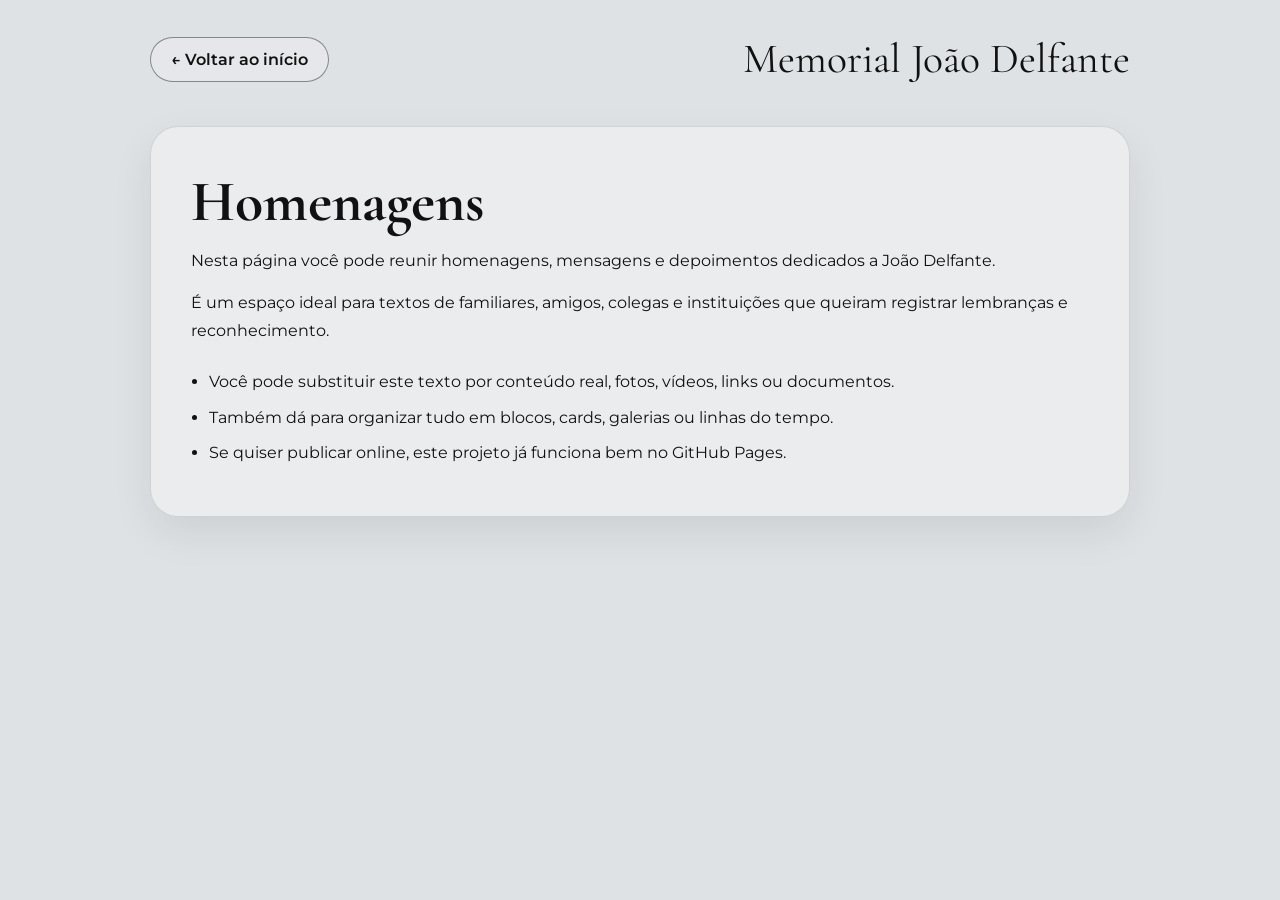
==== homenagens.html @ 68f909ee "Add files via upload" ====
<!DOCTYPE html>
<html lang="pt-BR">
<head>
  <meta charset="UTF-8">
  <meta name="viewport" content="width=device-width, initial-scale=1.0">
  <title>Homenagens | Memorial João Delfante</title>
  <link rel="preconnect" href="https://fonts.googleapis.com">
  <link rel="preconnect" href="https://fonts.gstatic.com" crossorigin>
  <link href="https://fonts.googleapis.com/css2?family=Cormorant+Garamond:wght@500;600;700&family=Montserrat:wght@400;500;600&display=swap" rel="stylesheet">
  <link rel="stylesheet" href="styles.css">
</head>
<body class="section-page">
  <div class="section-shell">
    <header class="topbar">
      <a class="back-link" href="index.html">← Voltar ao início</a>
      <p class="site-name">Memorial João Delfante</p>
    </header>

    <section class="content-card">
      <h2>Homenagens</h2>
      <p>Nesta página você pode reunir homenagens, mensagens e depoimentos dedicados a João Delfante.</p>
      <p>É um espaço ideal para textos de familiares, amigos, colegas e instituições que queiram registrar lembranças e reconhecimento.</p>
      <ul class="placeholder-list">
        <li>Você pode substituir este texto por conteúdo real, fotos, vídeos, links ou documentos.</li>
        <li>Também dá para organizar tudo em blocos, cards, galerias ou linhas do tempo.</li>
        <li>Se quiser publicar online, este projeto já funciona bem no GitHub Pages.</li>
      </ul>
    </section>
  </div>
</body>
</html>
---- styles.css ----
:root {
  --bg: #dfe2e5;
  --text: #111111;
  --stroke: rgba(17, 17, 17, 0.45);
  --button-bg: rgba(255, 255, 255, 0.16);
  --button-hover: #111111;
  --button-hover-text: #f5f5f5;
}

* {
  box-sizing: border-box;
}

html, body {
  margin: 0;
  padding: 0;
  min-height: 100%;
}

body {
  font-family: 'Montserrat', sans-serif;
  background: var(--bg);
  color: var(--text);
}

.home-page {
  min-height: 100vh;
  display: flex;
  align-items: center;
  justify-content: center;
  padding: 32px 18px;
}

.home-container {
  width: min(980px, 100%);
}

.hero {
  text-align: center;
  margin-bottom: 72px;
}

.hero-small {
  font-family: 'Montserrat', sans-serif;
  font-size: clamp(2.4rem, 5vw, 4.2rem);
  font-weight: 500;
  letter-spacing: 0.02em;
  margin: 0;
  line-height: 0.95;
}

.hero h1 {
  margin: 0;
  font-family: 'Cormorant Garamond', serif;
  font-size: clamp(3rem, 8vw, 5.8rem);
  font-weight: 600;
  line-height: 0.92;
}

.menu-grid {
  display: grid;
  grid-template-columns: repeat(2, minmax(260px, 1fr));
  gap: 36px 48px;
  width: min(940px, 100%);
  margin: 0 auto;
}

.menu-button {
  display: flex;
  align-items: center;
  justify-content: center;
  min-height: 68px;
  padding: 18px 24px;
  border: 1.5px solid var(--stroke);
  border-radius: 999px;
  color: var(--text);
  text-decoration: none;
  font-size: clamp(1rem, 2vw, 1.1rem);
  font-weight: 500;
  background: var(--button-bg);
  transition: transform 0.18s ease, background-color 0.18s ease, color 0.18s ease, box-shadow 0.18s ease;
  box-shadow: 0 0 0 rgba(0, 0, 0, 0);
}

.menu-button:hover,
.menu-button:focus-visible {
  background: var(--button-hover);
  color: var(--button-hover-text);
  transform: translateY(-2px);
  box-shadow: 0 10px 24px rgba(0, 0, 0, 0.12);
  outline: none;
}

.section-page {
  min-height: 100vh;
  padding: 34px 18px 64px;
}

.section-shell {
  width: min(980px, 100%);
  margin: 0 auto;
}

.topbar {
  display: flex;
  align-items: center;
  justify-content: space-between;
  gap: 16px;
  margin-bottom: 42px;
}

.back-link {
  display: inline-flex;
  align-items: center;
  justify-content: center;
  padding: 12px 20px;
  border: 1px solid var(--stroke);
  border-radius: 999px;
  text-decoration: none;
  color: var(--text);
  font-weight: 600;
  background: rgba(255, 255, 255, 0.2);
}

.back-link:hover,
.back-link:focus-visible {
  background: var(--button-hover);
  color: var(--button-hover-text);
  outline: none;
}

.site-name {
  font-family: 'Cormorant Garamond', serif;
  font-size: clamp(1.8rem, 4vw, 2.6rem);
  margin: 0;
  text-align: right;
}

.content-card {
  background: rgba(255, 255, 255, 0.35);
  border: 1px solid rgba(17, 17, 17, 0.12);
  border-radius: 28px;
  padding: clamp(24px, 4vw, 40px);
  box-shadow: 0 16px 40px rgba(0, 0, 0, 0.08);
}

.content-card h2 {
  font-family: 'Cormorant Garamond', serif;
  font-size: clamp(2.2rem, 5vw, 3.6rem);
  margin: 0 0 10px;
}

.content-card p {
  font-size: 1rem;
  line-height: 1.75;
  margin: 0 0 14px;
}

.placeholder-list {
  margin: 24px 0 0;
  padding-left: 18px;
}

.placeholder-list li {
  margin-bottom: 10px;
  line-height: 1.6;
}

@media (max-width: 760px) {
  .hero {
    margin-bottom: 44px;
  }

  .menu-grid {
    grid-template-columns: 1fr;
    gap: 22px;
  }

  .topbar {
    flex-direction: column;
    align-items: flex-start;
  }

  .site-name {
    text-align: left;
  }
}
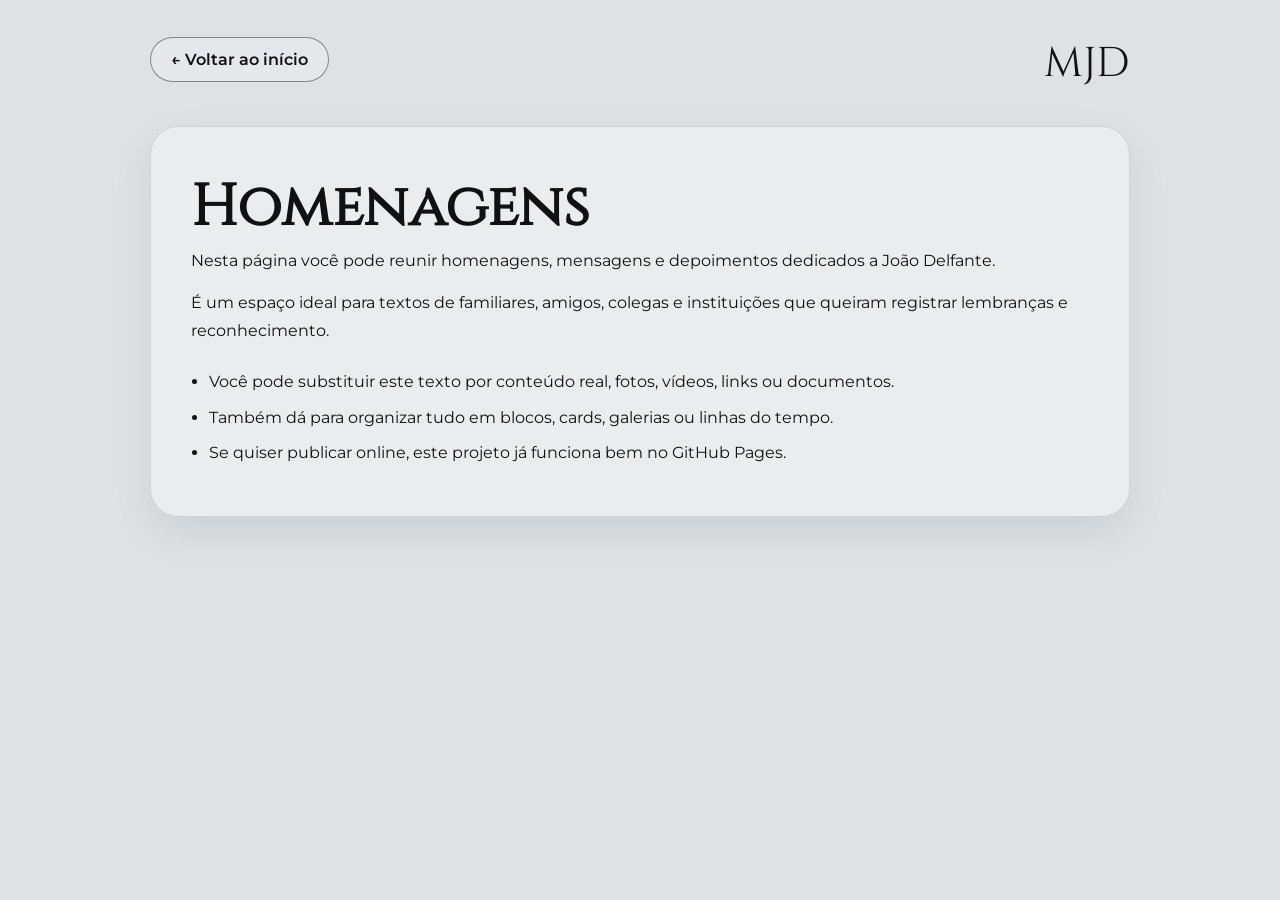
==== commit d007c893: "Update homenagens.html" ====
--- a/homenagens.html
+++ b/homenagens.html
@@ -13,7 +13,7 @@
   <div class="section-shell">
     <header class="topbar">
       <a class="back-link" href="index.html">← Voltar ao início</a>
-      <p class="site-name">Memorial João Delfante</p>
+      <p class="site-name">MJD</p>
     </header>
 
     <section class="content-card">
--- a/styles.css
+++ b/styles.css
@@ -1,3 +1,8 @@
+@font-face {
+  font-family: "Cinzel";
+  src: url("Cinzel-Regular.otf") format("opentype");
+}
+
 :root {
   --bg: #dfe2e5;
   --text: #111111;
@@ -11,14 +16,15 @@
   box-sizing: border-box;
 }
 
-html, body {
+html,
+body {
   margin: 0;
   padding: 0;
   min-height: 100%;
 }
 
 body {
-  font-family: 'Montserrat', sans-serif;
+  font-family: "Montserrat", sans-serif;
   background: var(--bg);
   color: var(--text);
 }
@@ -41,7 +47,7 @@
 }
 
 .hero-small {
-  font-family: 'Montserrat', sans-serif;
+  font-family: "Montserrat", sans-serif;
   font-size: clamp(2.4rem, 5vw, 4.2rem);
   font-weight: 500;
   letter-spacing: 0.02em;
@@ -51,7 +57,7 @@
 
 .hero h1 {
   margin: 0;
-  font-family: 'Cormorant Garamond', serif;
+  font-family: "Cormorant Garamond", serif;
   font-size: clamp(3rem, 8vw, 5.8rem);
   font-weight: 600;
   line-height: 0.92;
@@ -78,7 +84,11 @@
   font-size: clamp(1rem, 2vw, 1.1rem);
   font-weight: 500;
   background: var(--button-bg);
-  transition: transform 0.18s ease, background-color 0.18s ease, color 0.18s ease, box-shadow 0.18s ease;
+  transition:
+    transform 0.18s ease,
+    background-color 0.18s ease,
+    color 0.18s ease,
+    box-shadow 0.18s ease;
   box-shadow: 0 0 0 rgba(0, 0, 0, 0);
 }
 
@@ -130,7 +140,7 @@
 }
 
 .site-name {
-  font-family: 'Cormorant Garamond', serif;
+  font-family: "Cinzel", serif;
   font-size: clamp(1.8rem, 4vw, 2.6rem);
   margin: 0;
   text-align: right;
@@ -145,7 +155,7 @@
 }
 
 .content-card h2 {
-  font-family: 'Cormorant Garamond', serif;
+  font-family: "Cinzel", serif;
   font-size: clamp(2.2rem, 5vw, 3.6rem);
   margin: 0 0 10px;
 }
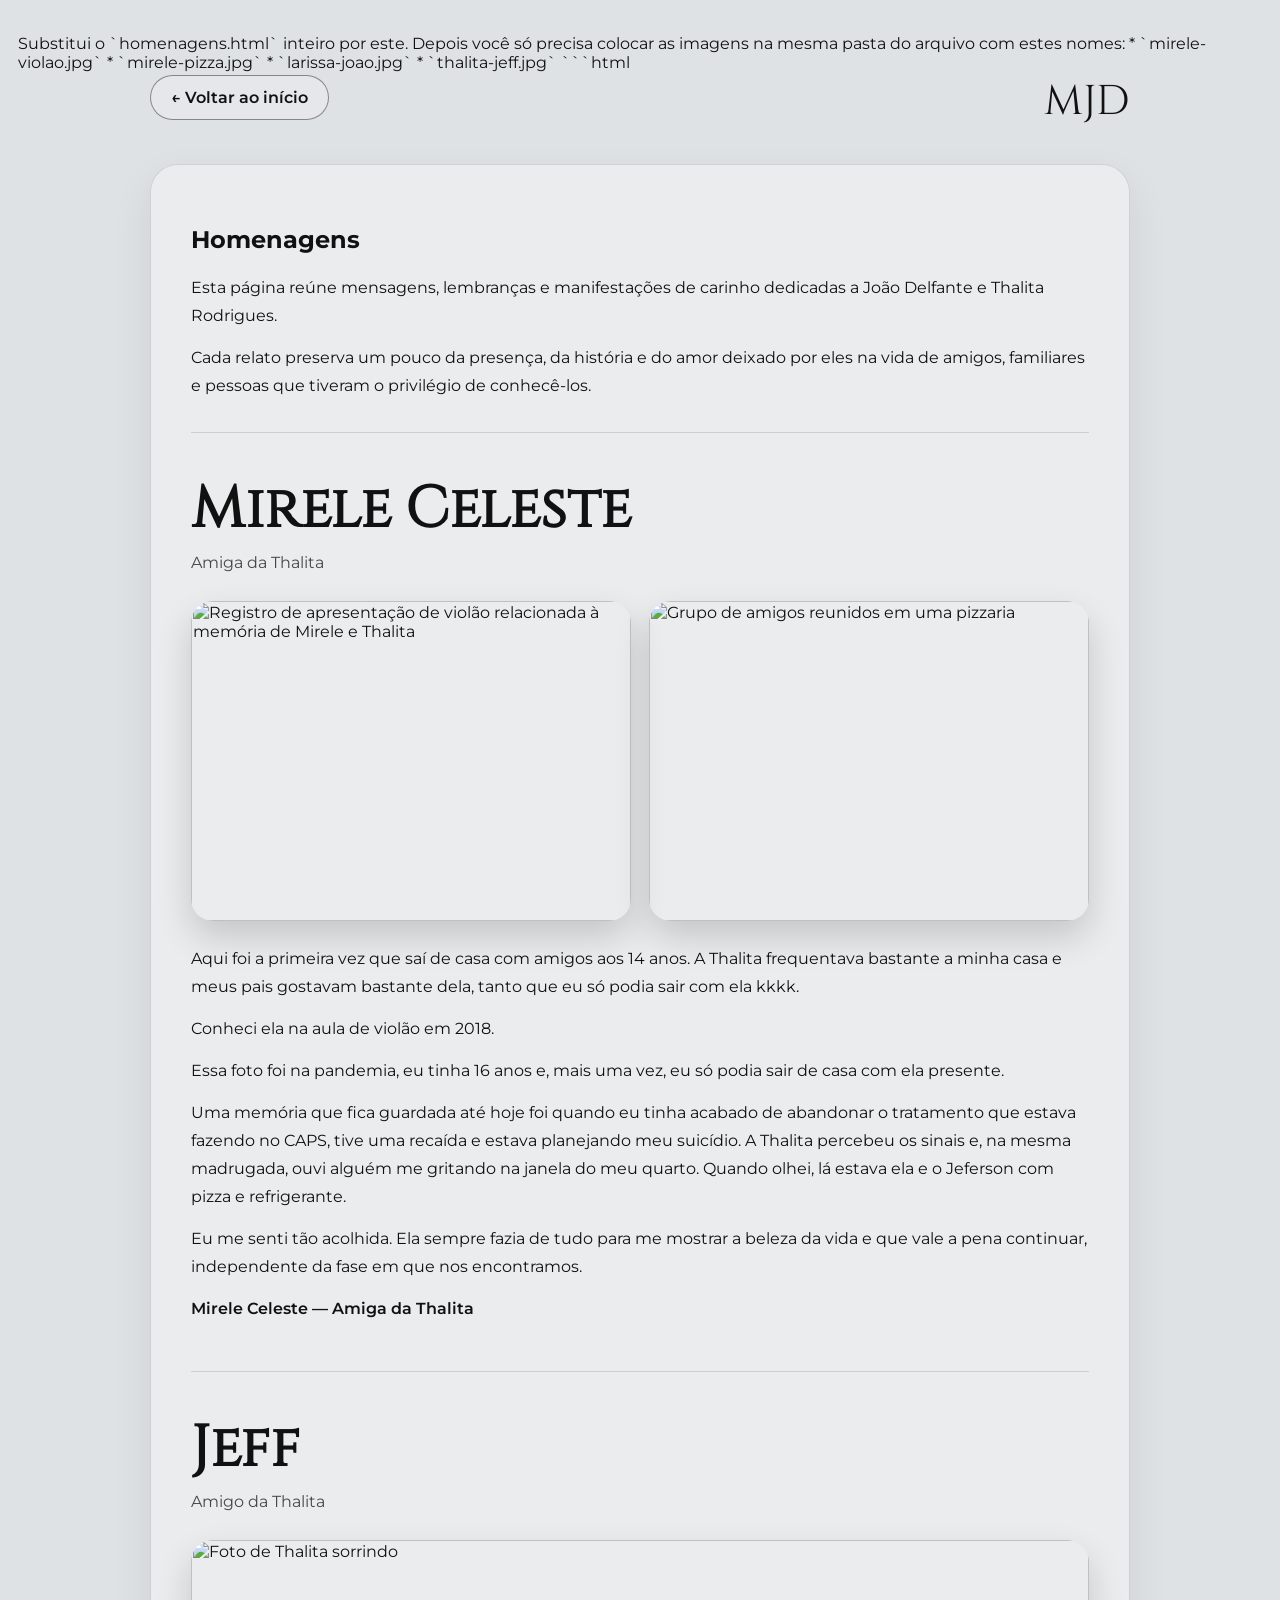
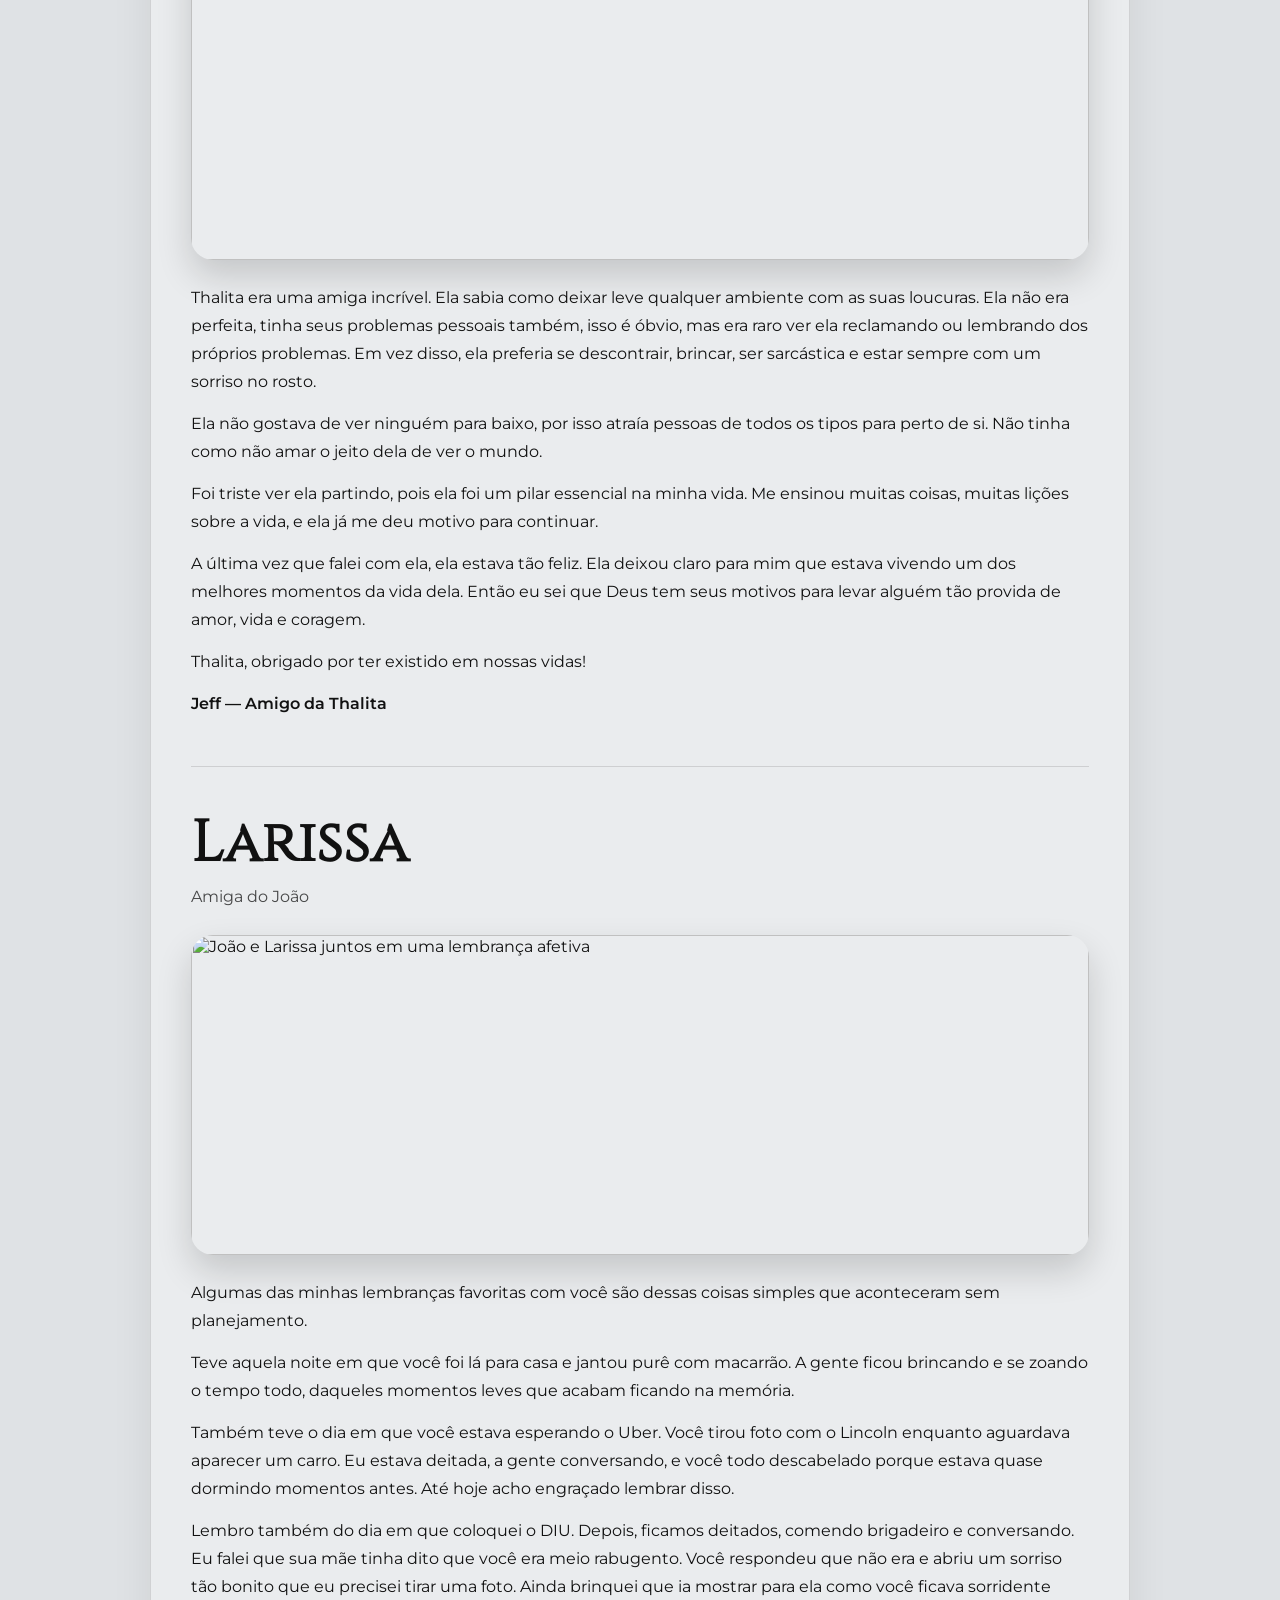
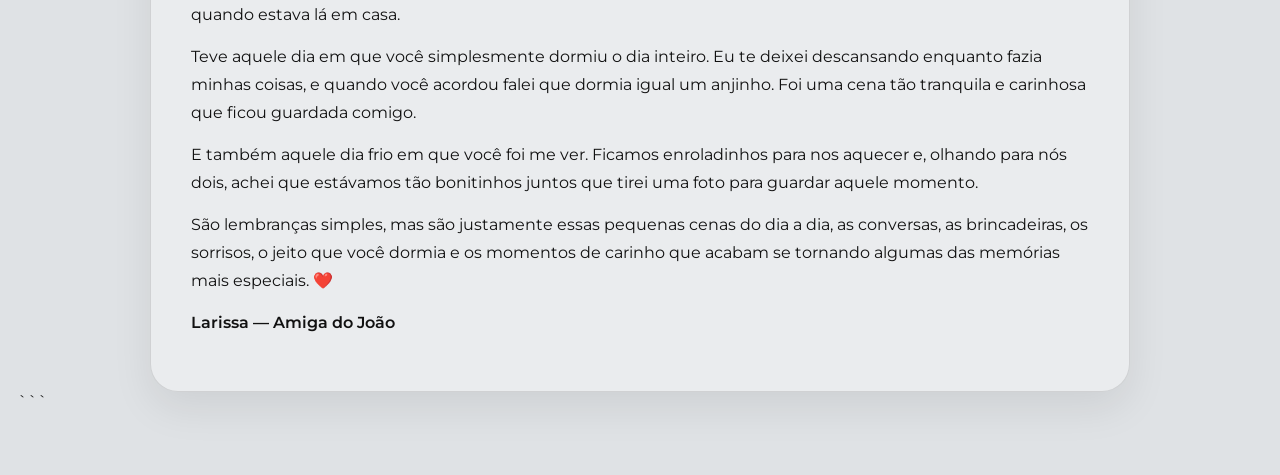
==== commit e13a1c1e: "Update homenagens.html" ====
--- a/homenagens.html
+++ b/homenagens.html
@@ -1,3 +1,11 @@
+Substitui o `homenagens.html` inteiro por este. Depois você só precisa colocar as imagens na mesma pasta do arquivo com estes nomes:
+
+* `mirele-violao.jpg`
+* `mirele-pizza.jpg`
+* `larissa-joao.jpg`
+* `thalita-jeff.jpg`
+
+```html
 <!DOCTYPE html>
 <html lang="pt-BR">
 <head>
@@ -8,7 +16,46 @@
   <link rel="preconnect" href="https://fonts.gstatic.com" crossorigin>
   <link href="https://fonts.googleapis.com/css2?family=Cormorant+Garamond:wght@500;600;700&family=Montserrat:wght@400;500;600&display=swap" rel="stylesheet">
   <link rel="stylesheet" href="styles.css">
+
+  <style>
+    .tribute-card {
+      margin-top: 48px;
+      padding-top: 36px;
+      border-top: 1px solid rgba(0, 0, 0, 0.12);
+    }
+
+    .tribute-card:first-of-type {
+      margin-top: 32px;
+    }
+
+    .tribute-images {
+      display: grid;
+      grid-template-columns: repeat(auto-fit, minmax(220px, 1fr));
+      gap: 18px;
+      margin: 24px 0;
+    }
+
+    .tribute-images img {
+      width: 100%;
+      height: 320px;
+      object-fit: cover;
+      border-radius: 22px;
+      box-shadow: 0 16px 35px rgba(0, 0, 0, 0.16);
+    }
+
+    .tribute-author {
+      margin-top: 20px;
+      font-weight: 600;
+    }
+
+    .tribute-role {
+      margin-top: -8px;
+      font-size: 0.95rem;
+      opacity: 0.75;
+    }
+  </style>
 </head>
+
 <body class="section-page">
   <div class="section-shell">
     <header class="topbar">
@@ -16,16 +63,84 @@
       <p class="site-name">MJD</p>
     </header>
 
-    <section class="content-card">
-      <h2>Homenagens</h2>
-      <p>Nesta página você pode reunir homenagens, mensagens e depoimentos dedicados a João Delfante.</p>
-      <p>É um espaço ideal para textos de familiares, amigos, colegas e instituições que queiram registrar lembranças e reconhecimento.</p>
-      <ul class="placeholder-list">
-        <li>Você pode substituir este texto por conteúdo real, fotos, vídeos, links ou documentos.</li>
-        <li>Também dá para organizar tudo em blocos, cards, galerias ou linhas do tempo.</li>
-        <li>Se quiser publicar online, este projeto já funciona bem no GitHub Pages.</li>
-      </ul>
-    </section>
+    <main>
+      <section class="content-card">
+        <h1>Homenagens</h1>
+
+        <p>Esta página reúne mensagens, lembranças e manifestações de carinho dedicadas a João Delfante e Thalita Rodrigues.</p>
+
+        <p>Cada relato preserva um pouco da presença, da história e do amor deixado por eles na vida de amigos, familiares e pessoas que tiveram o privilégio de conhecê-los.</p>
+
+        <article class="tribute-card">
+          <h2>Mirele Celeste</h2>
+          <p class="tribute-role">Amiga da Thalita</p>
+
+          <div class="tribute-images">
+            <img src="mirele-violao.jpg" alt="Registro de apresentação de violão relacionada à memória de Mirele e Thalita">
+            <img src="mirele-pizza.jpg" alt="Grupo de amigos reunidos em uma pizzaria">
+          </div>
+
+          <p>Aqui foi a primeira vez que saí de casa com amigos aos 14 anos. A Thalita frequentava bastante a minha casa e meus pais gostavam bastante dela, tanto que eu só podia sair com ela kkkk.</p>
+
+          <p>Conheci ela na aula de violão em 2018.</p>
+
+          <p>Essa foto foi na pandemia, eu tinha 16 anos e, mais uma vez, eu só podia sair de casa com ela presente.</p>
+
+          <p>Uma memória que fica guardada até hoje foi quando eu tinha acabado de abandonar o tratamento que estava fazendo no CAPS, tive uma recaída e estava planejando meu suicídio. A Thalita percebeu os sinais e, na mesma madrugada, ouvi alguém me gritando na janela do meu quarto. Quando olhei, lá estava ela e o Jeferson com pizza e refrigerante.</p>
+
+          <p>Eu me senti tão acolhida. Ela sempre fazia de tudo para me mostrar a beleza da vida e que vale a pena continuar, independente da fase em que nos encontramos.</p>
+
+          <p class="tribute-author">Mirele Celeste — Amiga da Thalita</p>
+        </article>
+
+        <article class="tribute-card">
+          <h2>Jeff</h2>
+          <p class="tribute-role">Amigo da Thalita</p>
+
+          <div class="tribute-images">
+            <img src="thalita-jeff.jpg" alt="Foto de Thalita sorrindo">
+          </div>
+
+          <p>Thalita era uma amiga incrível. Ela sabia como deixar leve qualquer ambiente com as suas loucuras. Ela não era perfeita, tinha seus problemas pessoais também, isso é óbvio, mas era raro ver ela reclamando ou lembrando dos próprios problemas. Em vez disso, ela preferia se descontrair, brincar, ser sarcástica e estar sempre com um sorriso no rosto.</p>
+
+          <p>Ela não gostava de ver ninguém para baixo, por isso atraía pessoas de todos os tipos para perto de si. Não tinha como não amar o jeito dela de ver o mundo.</p>
+
+          <p>Foi triste ver ela partindo, pois ela foi um pilar essencial na minha vida. Me ensinou muitas coisas, muitas lições sobre a vida, e ela já me deu motivo para continuar.</p>
+
+          <p>A última vez que falei com ela, ela estava tão feliz. Ela deixou claro para mim que estava vivendo um dos melhores momentos da vida dela. Então eu sei que Deus tem seus motivos para levar alguém tão provida de amor, vida e coragem.</p>
+
+          <p>Thalita, obrigado por ter existido em nossas vidas!</p>
+
+          <p class="tribute-author">Jeff — Amigo da Thalita</p>
+        </article>
+
+        <article class="tribute-card">
+          <h2>Larissa</h2>
+          <p class="tribute-role">Amiga do João</p>
+
+          <div class="tribute-images">
+            <img src="larissa-joao.jpg" alt="João e Larissa juntos em uma lembrança afetiva">
+          </div>
+
+          <p>Algumas das minhas lembranças favoritas com você são dessas coisas simples que aconteceram sem planejamento.</p>
+
+          <p>Teve aquela noite em que você foi lá para casa e jantou purê com macarrão. A gente ficou brincando e se zoando o tempo todo, daqueles momentos leves que acabam ficando na memória.</p>
+
+          <p>Também teve o dia em que você estava esperando o Uber. Você tirou foto com o Lincoln enquanto aguardava aparecer um carro. Eu estava deitada, a gente conversando, e você todo descabelado porque estava quase dormindo momentos antes. Até hoje acho engraçado lembrar disso.</p>
+
+          <p>Lembro também do dia em que coloquei o DIU. Depois, ficamos deitados, comendo brigadeiro e conversando. Eu falei que sua mãe tinha dito que você era meio rabugento. Você respondeu que não era e abriu um sorriso tão bonito que eu precisei tirar uma foto. Ainda brinquei que ia mostrar para ela como você ficava sorridente quando estava lá em casa.</p>
+
+          <p>Teve aquele dia em que você simplesmente dormiu o dia inteiro. Eu te deixei descansando enquanto fazia minhas coisas, e quando você acordou falei que dormia igual um anjinho. Foi uma cena tão tranquila e carinhosa que ficou guardada comigo.</p>
+
+          <p>E também aquele dia frio em que você foi me ver. Ficamos enroladinhos para nos aquecer e, olhando para nós dois, achei que estávamos tão bonitinhos juntos que tirei uma foto para guardar aquele momento.</p>
+
+          <p>São lembranças simples, mas são justamente essas pequenas cenas do dia a dia, as conversas, as brincadeiras, os sorrisos, o jeito que você dormia e os momentos de carinho que acabam se tornando algumas das memórias mais especiais. ❤️</p>
+
+          <p class="tribute-author">Larissa — Amiga do João</p>
+        </article>
+      </section>
+    </main>
   </div>
 </body>
 </html>
+```
--- a/styles.css
+++ b/styles.css
@@ -46,21 +46,28 @@
   margin-bottom: 72px;
 }
 
+/* MEMORIAL = fonte nova */
 .hero-small {
-  font-family: "Montserrat", sans-serif;
+  font-family: "Cinzel", serif;
   font-size: clamp(2.4rem, 5vw, 4.2rem);
   font-weight: 500;
-  letter-spacing: 0.02em;
+  letter-spacing: 0.05em;
   margin: 0;
   line-height: 0.95;
 }
 
+/* padrão do h1 na home */
 .hero h1 {
   margin: 0;
-  font-family: "Cormorant Garamond", serif;
+  font-family: "Cinzel", serif;
   font-size: clamp(3rem, 8vw, 5.8rem);
   font-weight: 600;
   line-height: 0.92;
+}
+
+/* JOÃO DELFANTE = fonte antiga */
+.nome-principal {
+  font-family: "Cormorant Garamond", serif !important;
 }
 
 .menu-grid {
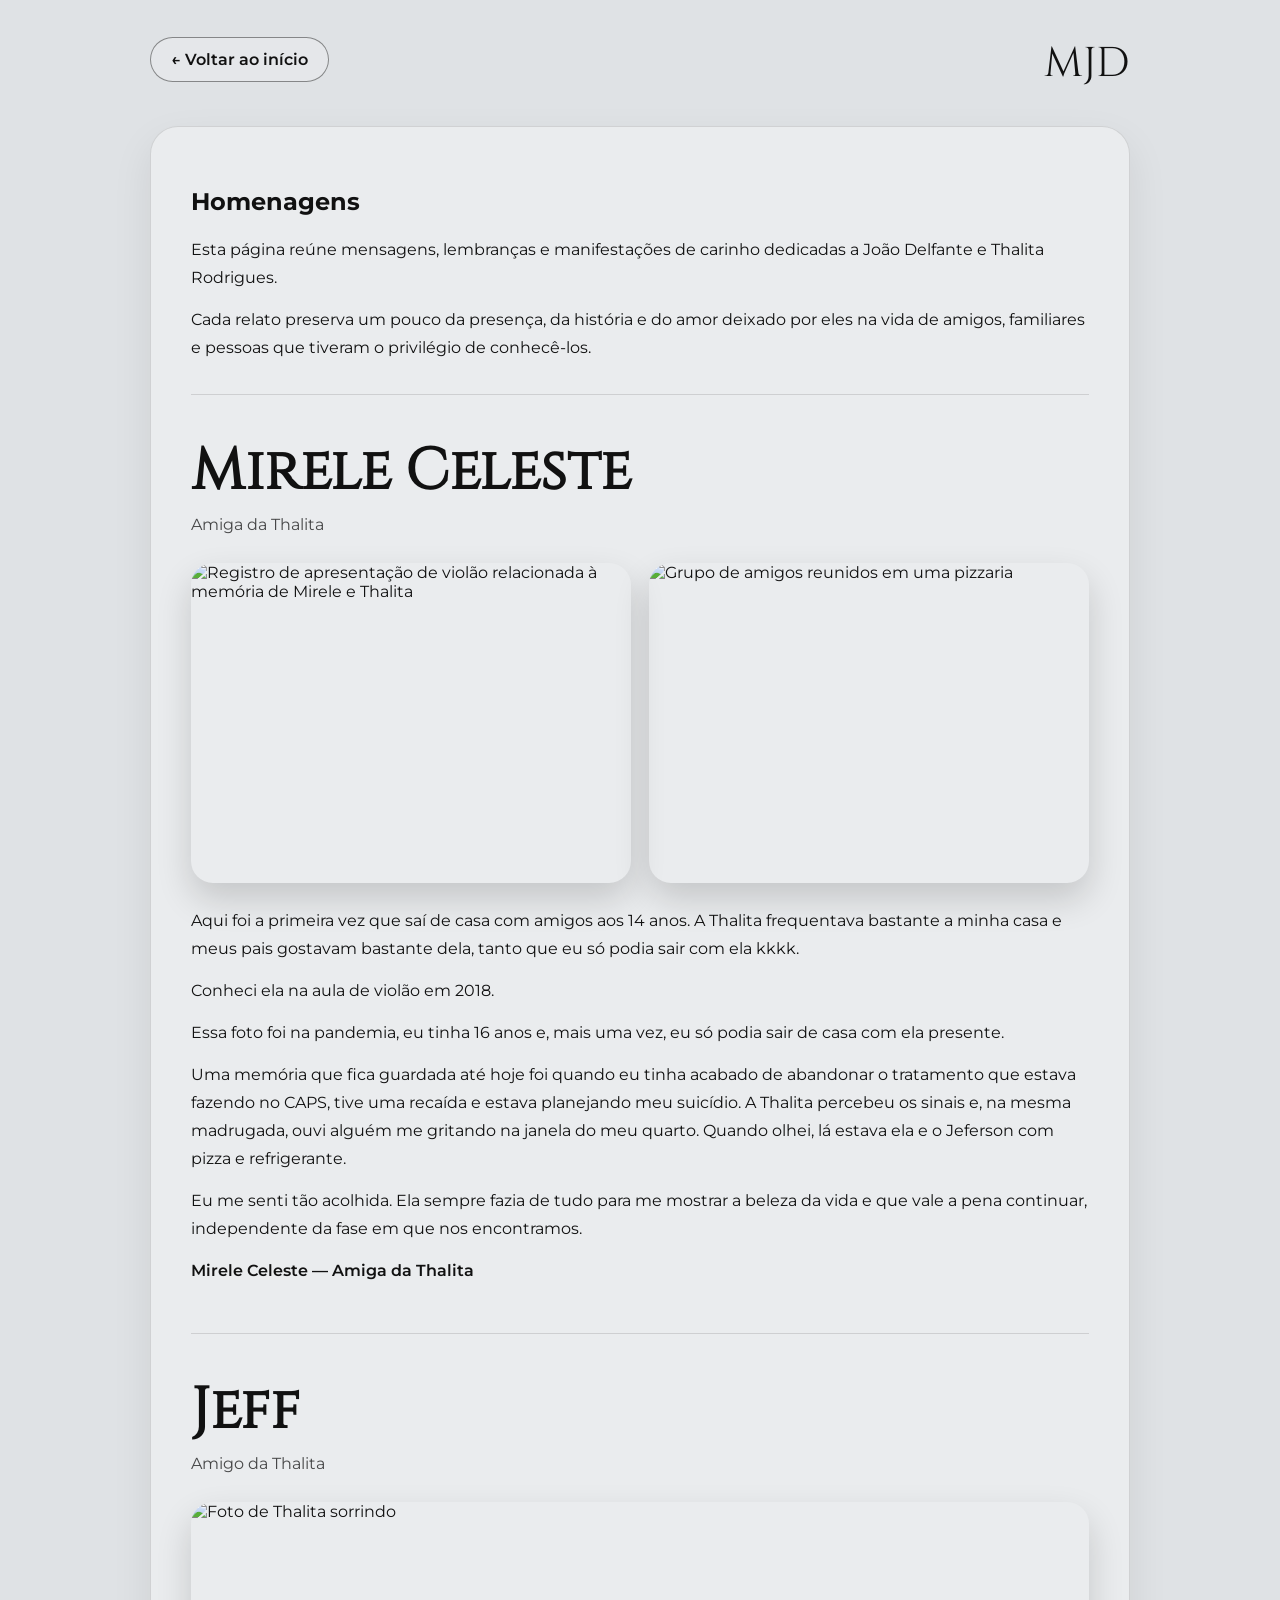
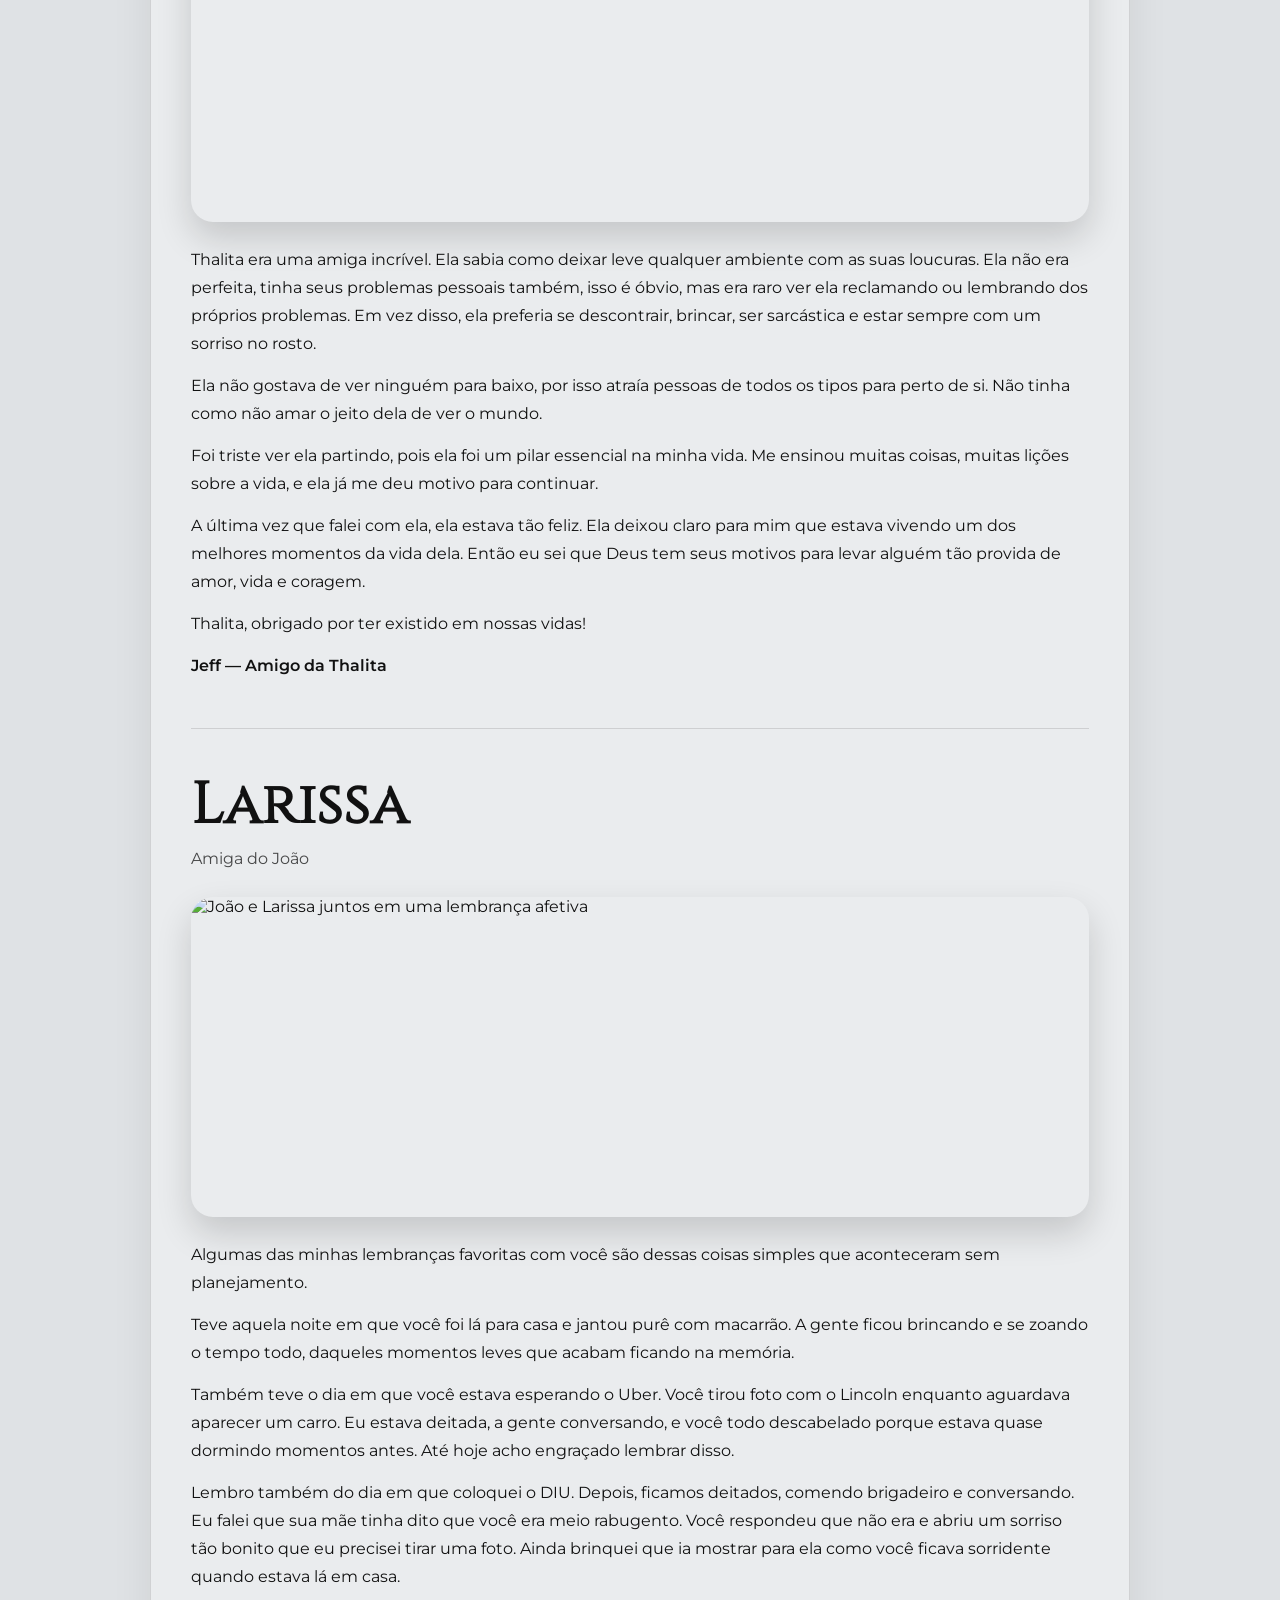
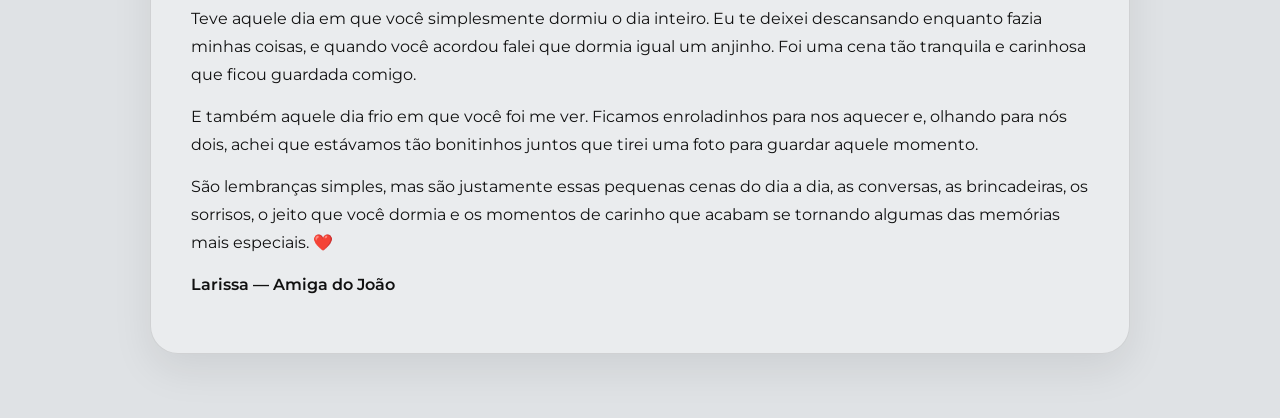
==== commit daf39b56: "Update homenagens.html" ====
--- a/homenagens.html
+++ b/homenagens.html
@@ -1,11 +1,3 @@
-Substitui o `homenagens.html` inteiro por este. Depois você só precisa colocar as imagens na mesma pasta do arquivo com estes nomes:
-
-* `mirele-violao.jpg`
-* `mirele-pizza.jpg`
-* `larissa-joao.jpg`
-* `thalita-jeff.jpg`
-
-```html
 <!DOCTYPE html>
 <html lang="pt-BR">
 <head>
@@ -143,4 +135,3 @@
   </div>
 </body>
 </html>
-```
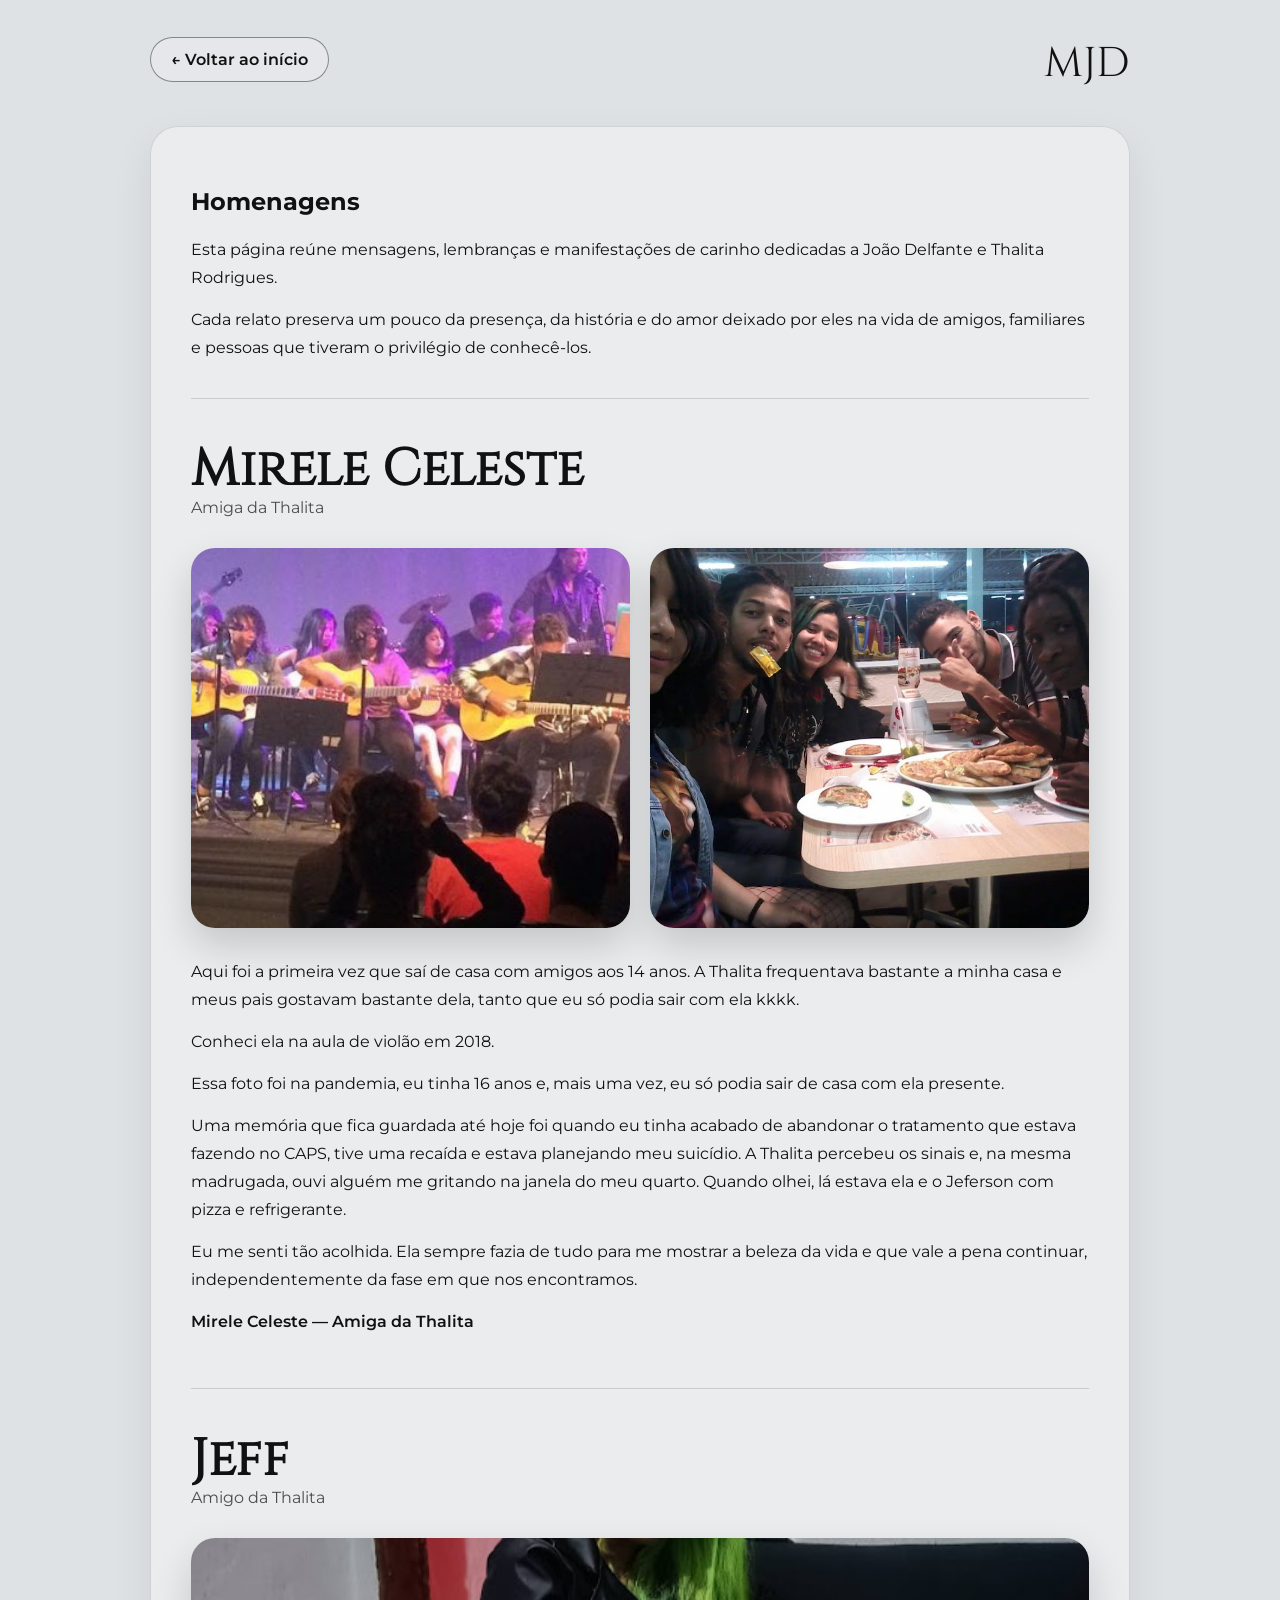
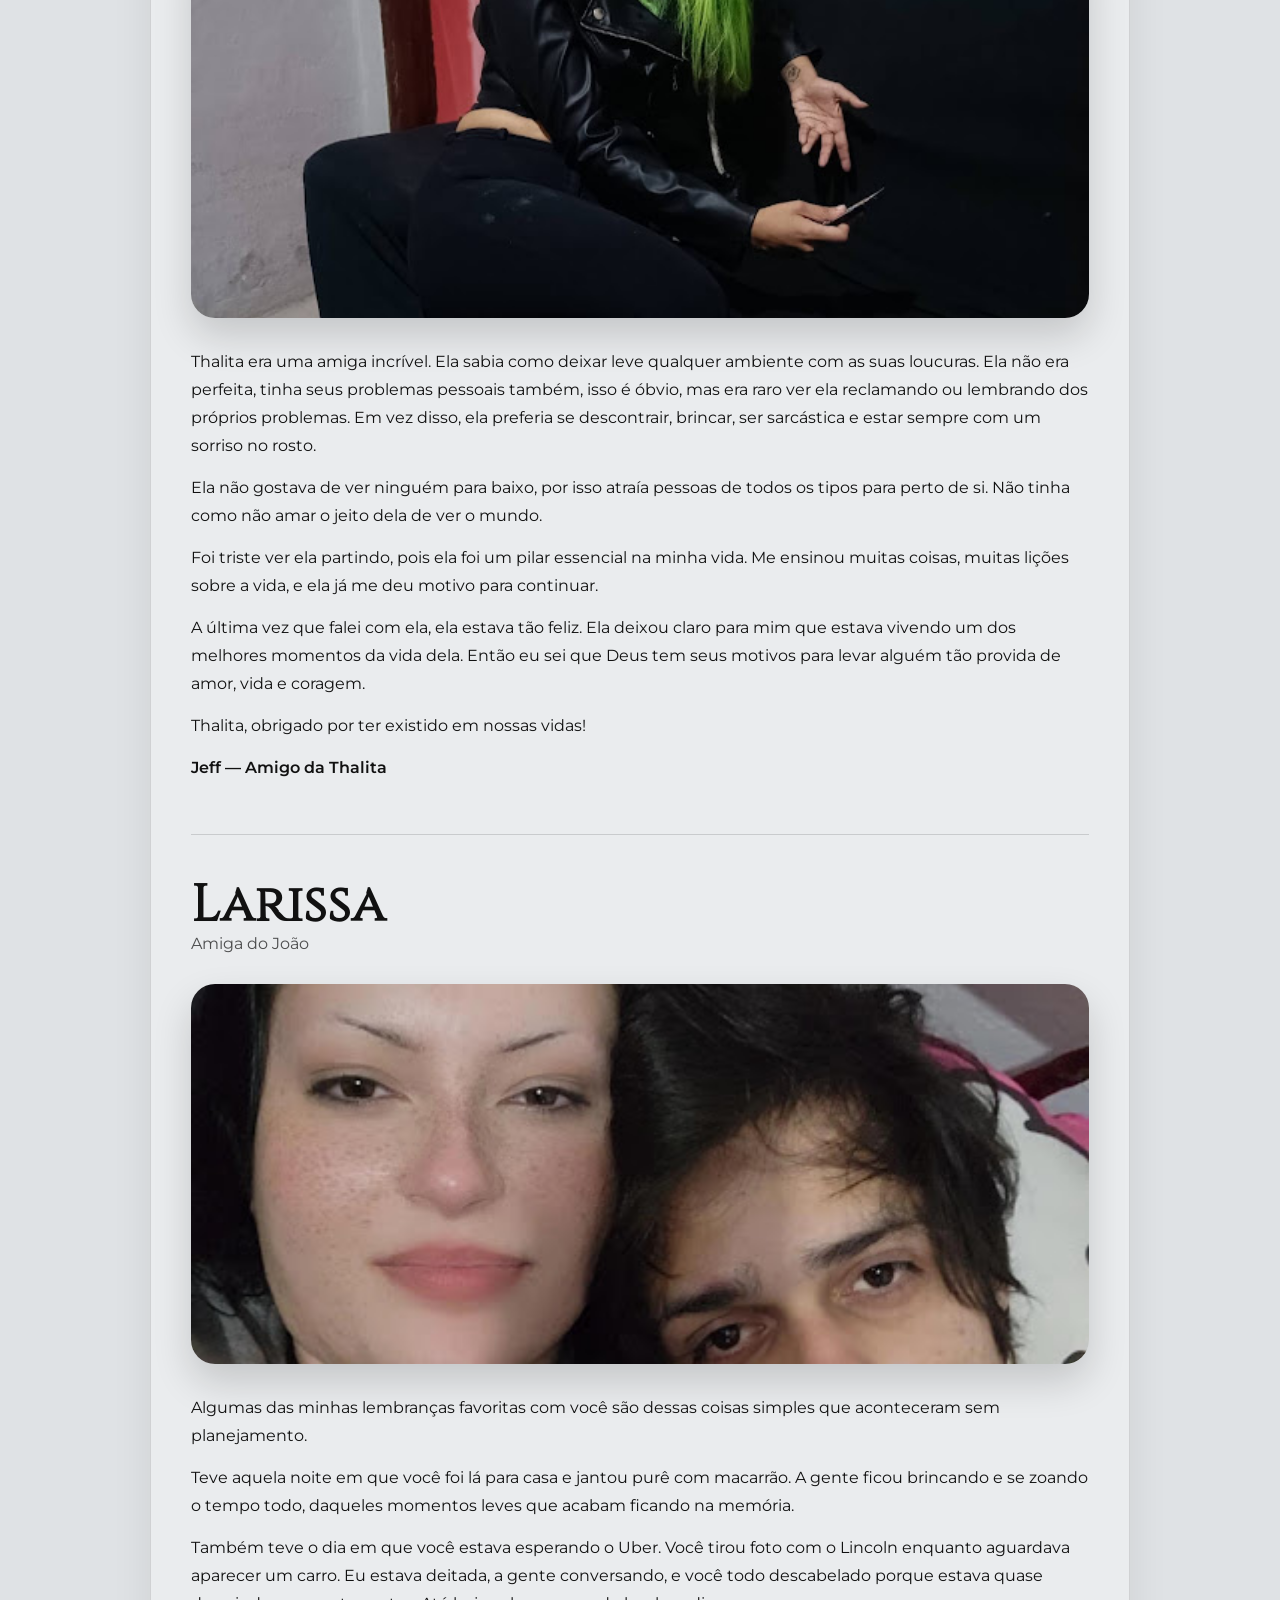
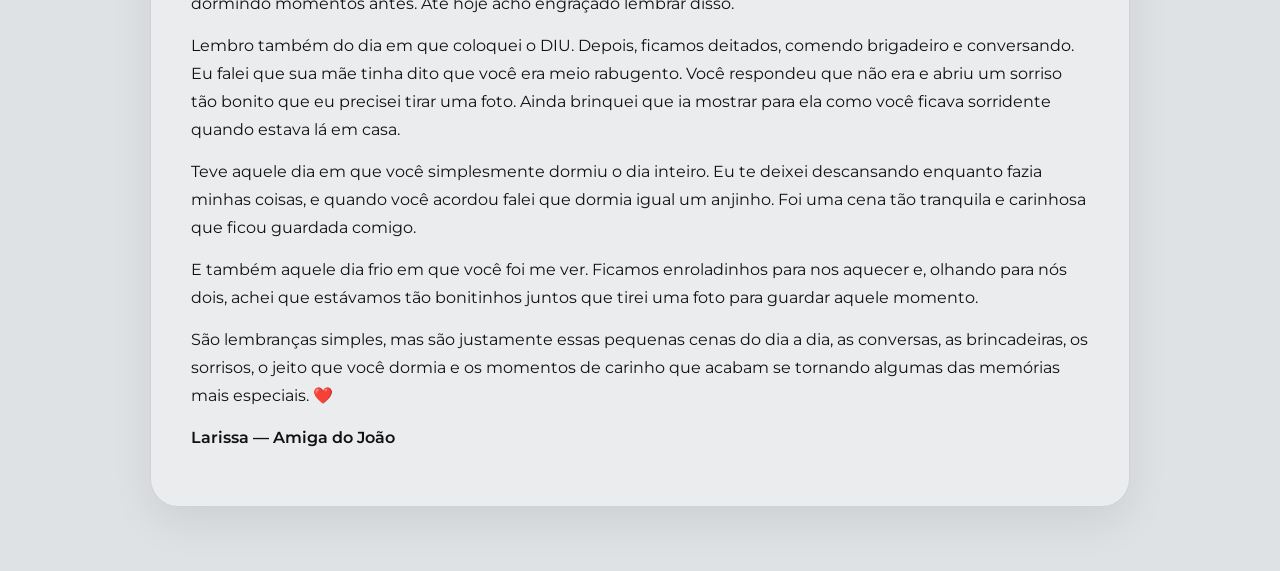
==== commit c2744672: "Update homenagens.html" ====
--- a/homenagens.html
+++ b/homenagens.html
@@ -4,6 +4,7 @@
   <meta charset="UTF-8">
   <meta name="viewport" content="width=device-width, initial-scale=1.0">
   <title>Homenagens | Memorial João Delfante</title>
+
   <link rel="preconnect" href="https://fonts.googleapis.com">
   <link rel="preconnect" href="https://fonts.gstatic.com" crossorigin>
   <link href="https://fonts.googleapis.com/css2?family=Cormorant+Garamond:wght@500;600;700&family=Montserrat:wght@400;500;600&display=swap" rel="stylesheet">
@@ -11,39 +12,62 @@
 
   <style>
     .tribute-card {
-      margin-top: 48px;
-      padding-top: 36px;
-      border-top: 1px solid rgba(0, 0, 0, 0.12);
+      margin-top: 52px;
+      padding-top: 40px;
+      border-top: 1px solid rgba(0, 0, 0, 0.14);
     }
 
     .tribute-card:first-of-type {
-      margin-top: 32px;
+      margin-top: 36px;
+    }
+
+    .tribute-card h2 {
+      margin-bottom: 4px;
+      font-size: clamp(2rem, 5vw, 3.2rem);
+      line-height: 1;
+    }
+
+    .tribute-role {
+      margin: 0 0 24px;
+      font-size: 0.95rem;
+      opacity: 0.72;
     }
 
     .tribute-images {
       display: grid;
-      grid-template-columns: repeat(auto-fit, minmax(220px, 1fr));
-      gap: 18px;
-      margin: 24px 0;
+      grid-template-columns: repeat(auto-fit, minmax(240px, 1fr));
+      gap: 20px;
+      margin: 26px 0 30px;
     }
 
     .tribute-images img {
+      display: block;
       width: 100%;
-      height: 320px;
+      height: 380px;
       object-fit: cover;
-      border-radius: 22px;
-      box-shadow: 0 16px 35px rgba(0, 0, 0, 0.16);
+      object-position: center;
+      border-radius: 24px;
+      box-shadow: 0 18px 38px rgba(0, 0, 0, 0.16);
+      background: rgba(255, 255, 255, 0.45);
+    }
+
+    .tribute-images.single {
+      grid-template-columns: minmax(0, 1fr);
+    }
+
+    .tribute-images.single img {
+      max-height: 520px;
     }
 
     .tribute-author {
-      margin-top: 20px;
+      margin-top: 24px;
       font-weight: 600;
     }
 
-    .tribute-role {
-      margin-top: -8px;
-      font-size: 0.95rem;
-      opacity: 0.75;
+    @media (max-width: 640px) {
+      .tribute-images img {
+        height: 300px;
+      }
     }
   </style>
 </head>
@@ -68,7 +92,7 @@
           <p class="tribute-role">Amiga da Thalita</p>
 
           <div class="tribute-images">
-            <img src="mirele-violao.jpg" alt="Registro de apresentação de violão relacionada à memória de Mirele e Thalita">
+            <img src="mirele-violao.jpg" alt="Apresentação de violão na Fábricas de Cultura">
             <img src="mirele-pizza.jpg" alt="Grupo de amigos reunidos em uma pizzaria">
           </div>
 
@@ -80,7 +104,7 @@
 
           <p>Uma memória que fica guardada até hoje foi quando eu tinha acabado de abandonar o tratamento que estava fazendo no CAPS, tive uma recaída e estava planejando meu suicídio. A Thalita percebeu os sinais e, na mesma madrugada, ouvi alguém me gritando na janela do meu quarto. Quando olhei, lá estava ela e o Jeferson com pizza e refrigerante.</p>
 
-          <p>Eu me senti tão acolhida. Ela sempre fazia de tudo para me mostrar a beleza da vida e que vale a pena continuar, independente da fase em que nos encontramos.</p>
+          <p>Eu me senti tão acolhida. Ela sempre fazia de tudo para me mostrar a beleza da vida e que vale a pena continuar, independentemente da fase em que nos encontramos.</p>
 
           <p class="tribute-author">Mirele Celeste — Amiga da Thalita</p>
         </article>
@@ -89,8 +113,8 @@
           <h2>Jeff</h2>
           <p class="tribute-role">Amigo da Thalita</p>
 
-          <div class="tribute-images">
-            <img src="thalita-jeff.jpg" alt="Foto de Thalita sorrindo">
+          <div class="tribute-images single">
+            <img src="thalita-jeff.jpg" alt="Thalita sorrindo em um momento especial">
           </div>
 
           <p>Thalita era uma amiga incrível. Ela sabia como deixar leve qualquer ambiente com as suas loucuras. Ela não era perfeita, tinha seus problemas pessoais também, isso é óbvio, mas era raro ver ela reclamando ou lembrando dos próprios problemas. Em vez disso, ela preferia se descontrair, brincar, ser sarcástica e estar sempre com um sorriso no rosto.</p>
@@ -110,7 +134,7 @@
           <h2>Larissa</h2>
           <p class="tribute-role">Amiga do João</p>
 
-          <div class="tribute-images">
+          <div class="tribute-images single">
             <img src="larissa-joao.jpg" alt="João e Larissa juntos em uma lembrança afetiva">
           </div>
 
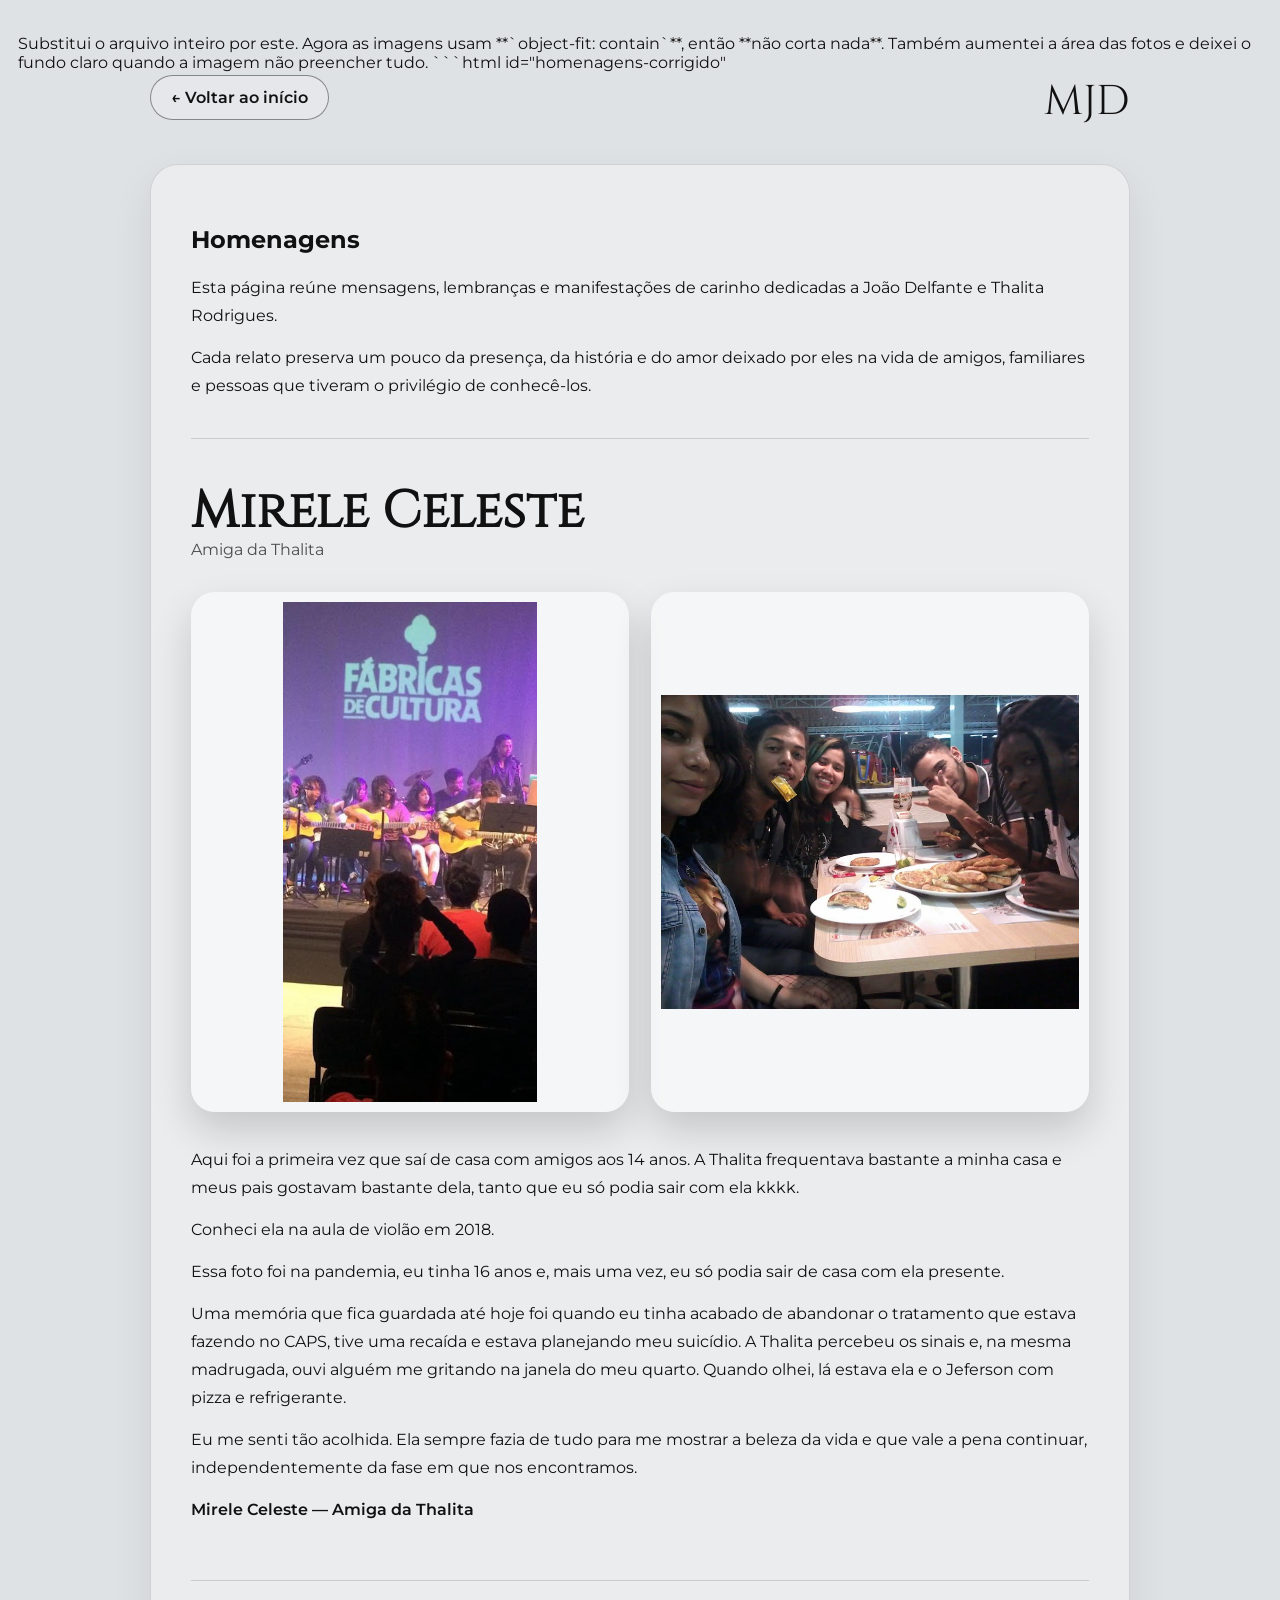
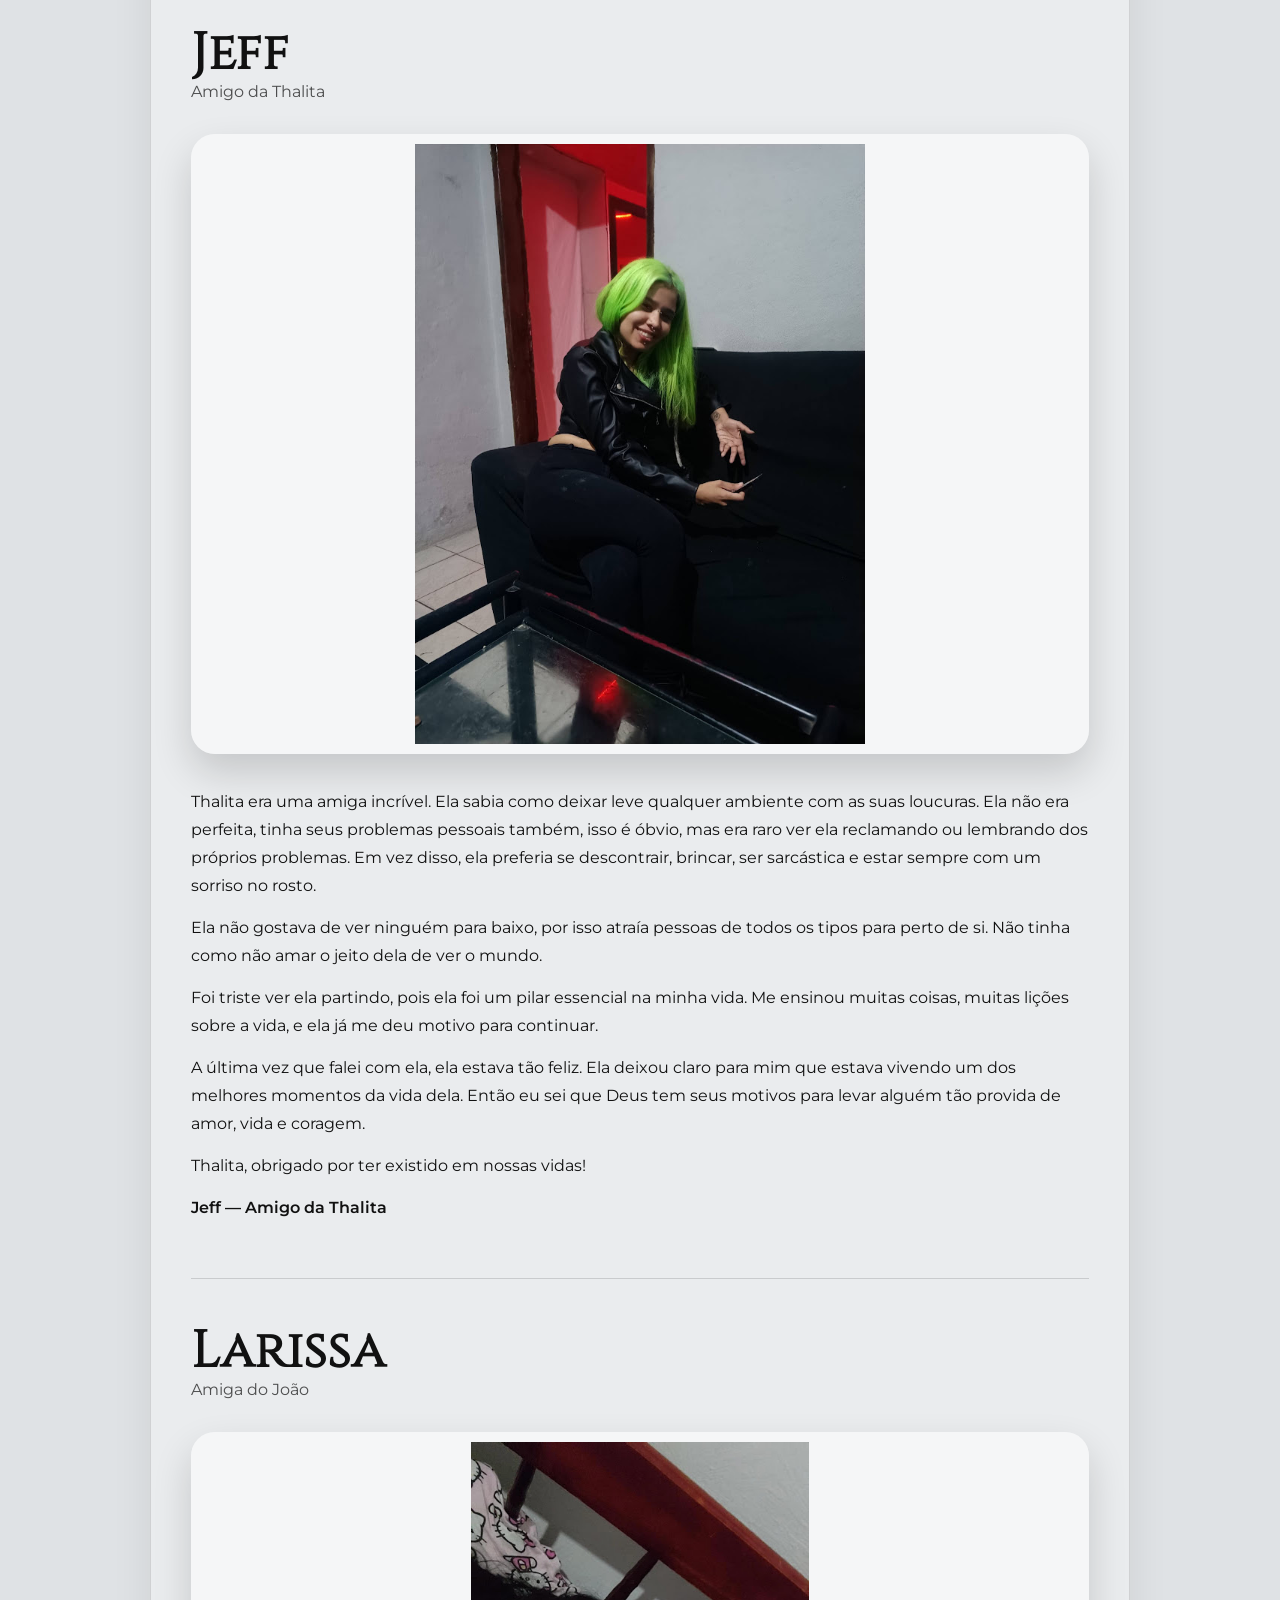
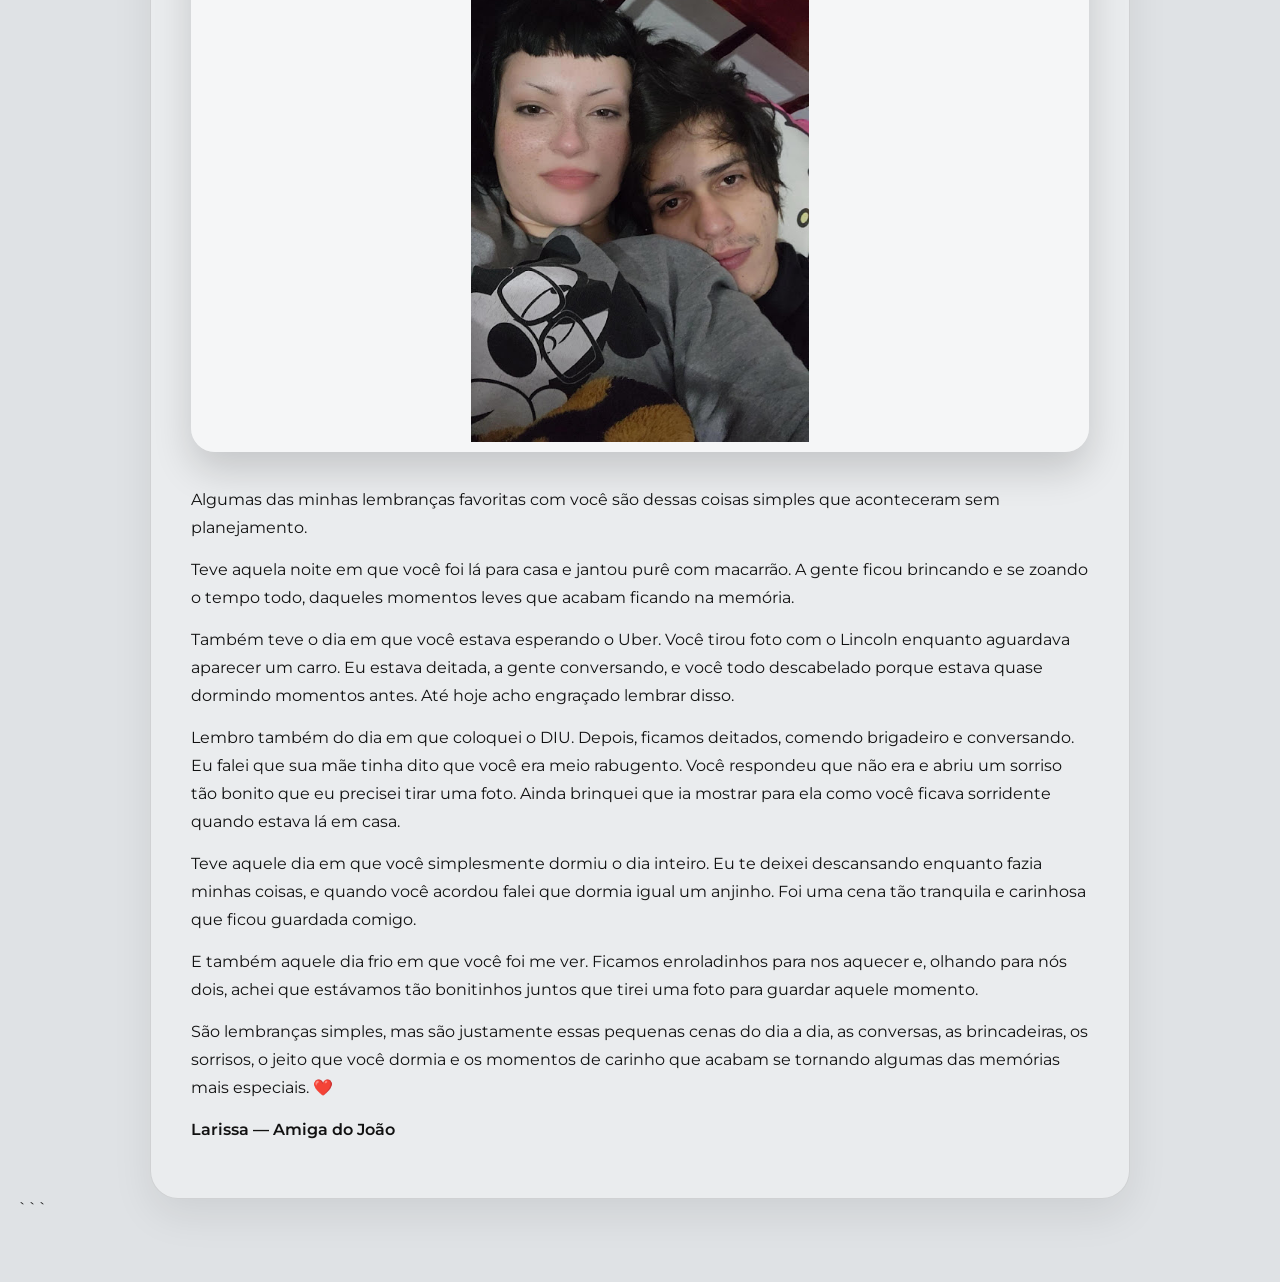
==== commit 4b61c643: "Update homenagens.html" ====
--- a/homenagens.html
+++ b/homenagens.html
@@ -1,3 +1,6 @@
+Substitui o arquivo inteiro por este. Agora as imagens usam **`object-fit: contain`**, então **não corta nada**. Também aumentei a área das fotos e deixei o fundo claro quando a imagem não preencher tudo.
+
+```html id="homenagens-corrigido"
 <!DOCTYPE html>
 <html lang="pt-BR">
 <head>
@@ -12,13 +15,13 @@
 
   <style>
     .tribute-card {
-      margin-top: 52px;
-      padding-top: 40px;
+      margin-top: 56px;
+      padding-top: 42px;
       border-top: 1px solid rgba(0, 0, 0, 0.14);
     }
 
     .tribute-card:first-of-type {
-      margin-top: 36px;
+      margin-top: 38px;
     }
 
     .tribute-card h2 {
@@ -28,45 +31,53 @@
     }
 
     .tribute-role {
-      margin: 0 0 24px;
+      margin: 0 0 26px;
       font-size: 0.95rem;
       opacity: 0.72;
     }
 
     .tribute-images {
       display: grid;
-      grid-template-columns: repeat(auto-fit, minmax(240px, 1fr));
-      gap: 20px;
-      margin: 26px 0 30px;
+      grid-template-columns: repeat(auto-fit, minmax(280px, 1fr));
+      gap: 22px;
+      margin: 28px 0 34px;
     }
 
     .tribute-images img {
       display: block;
       width: 100%;
-      height: 380px;
-      object-fit: cover;
+      height: 520px;
+      object-fit: contain;
       object-position: center;
       border-radius: 24px;
+      padding: 10px;
+      background: rgba(255, 255, 255, 0.55);
       box-shadow: 0 18px 38px rgba(0, 0, 0, 0.16);
-      background: rgba(255, 255, 255, 0.45);
+      box-sizing: border-box;
     }
 
     .tribute-images.single {
-      grid-template-columns: minmax(0, 1fr);
+      grid-template-columns: 1fr;
     }
 
     .tribute-images.single img {
-      max-height: 520px;
+      height: 620px;
     }
 
     .tribute-author {
-      margin-top: 24px;
+      margin-top: 26px;
       font-weight: 600;
     }
 
-    @media (max-width: 640px) {
-      .tribute-images img {
-        height: 300px;
+    @media (max-width: 800px) {
+      .tribute-images {
+        grid-template-columns: 1fr;
+      }
+
+      .tribute-images img,
+      .tribute-images.single img {
+        height: auto;
+        max-height: none;
       }
     }
   </style>
@@ -159,3 +170,4 @@
   </div>
 </body>
 </html>
+```
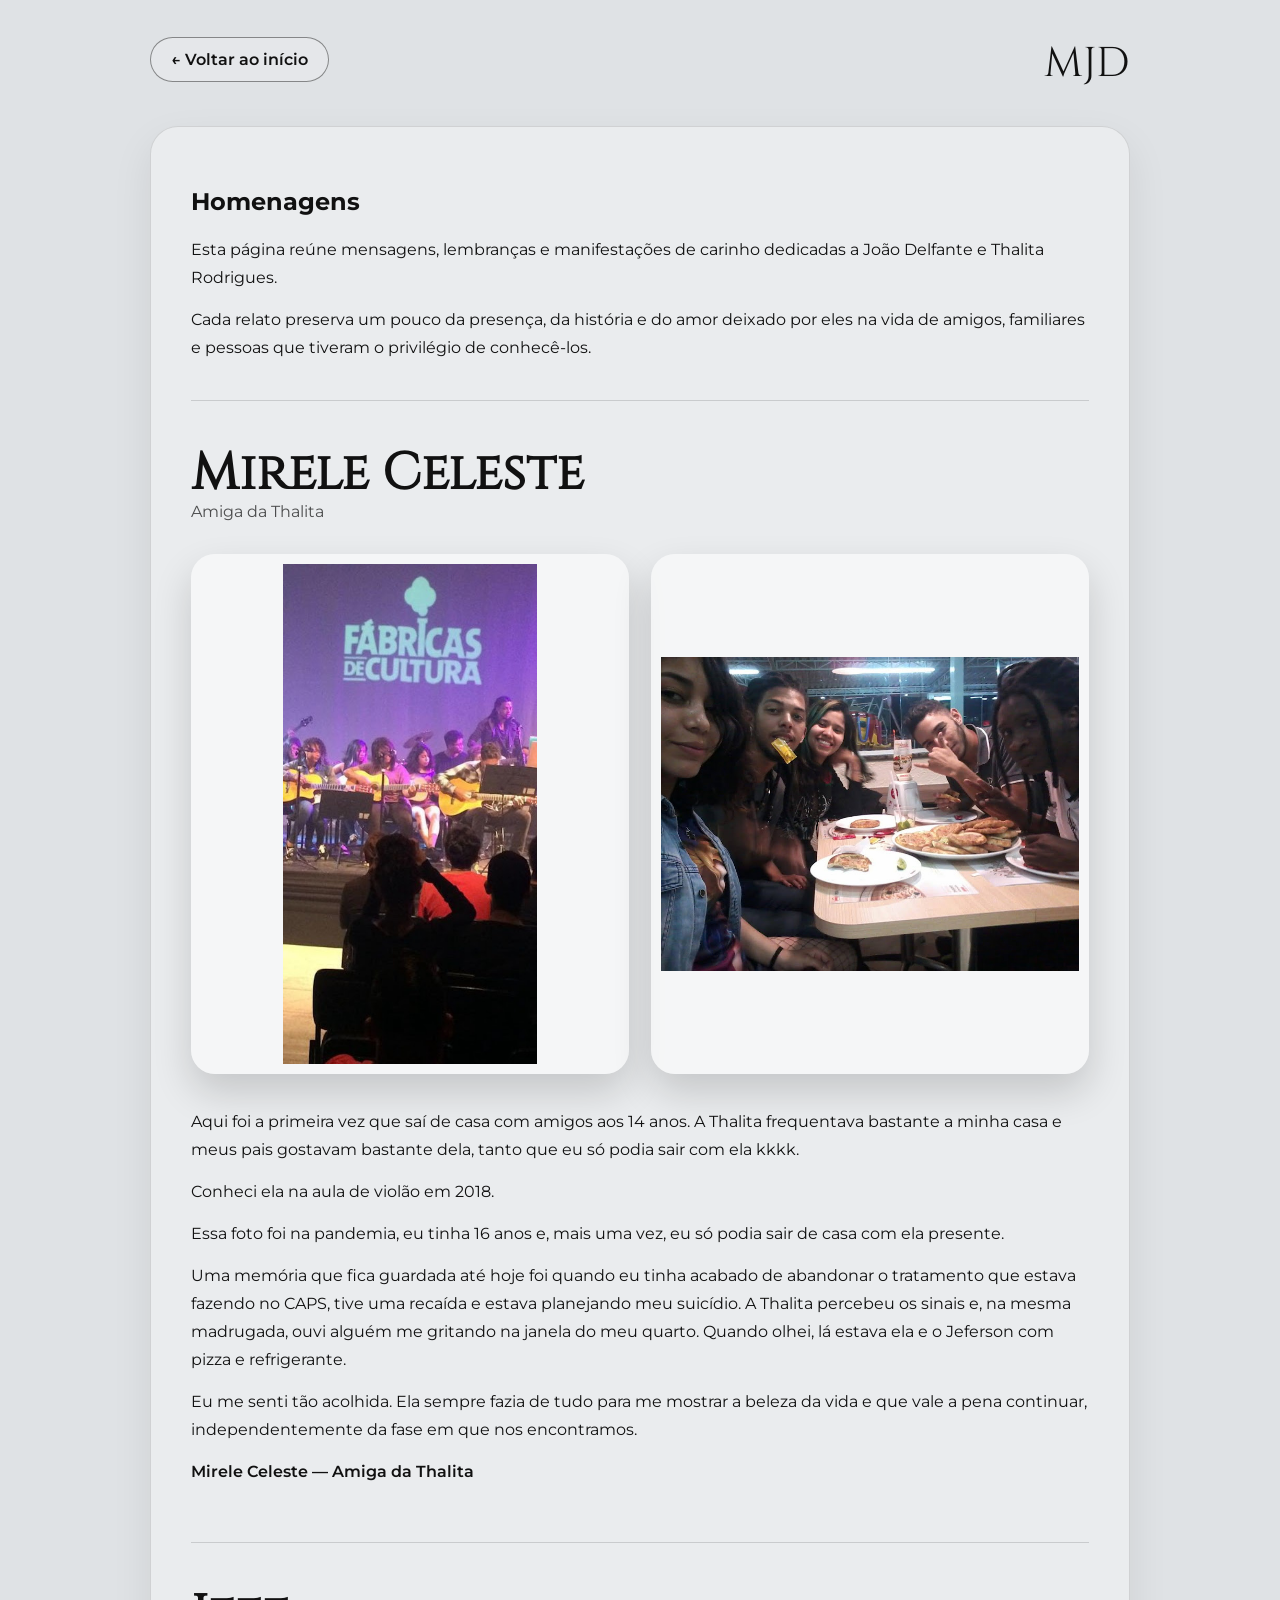
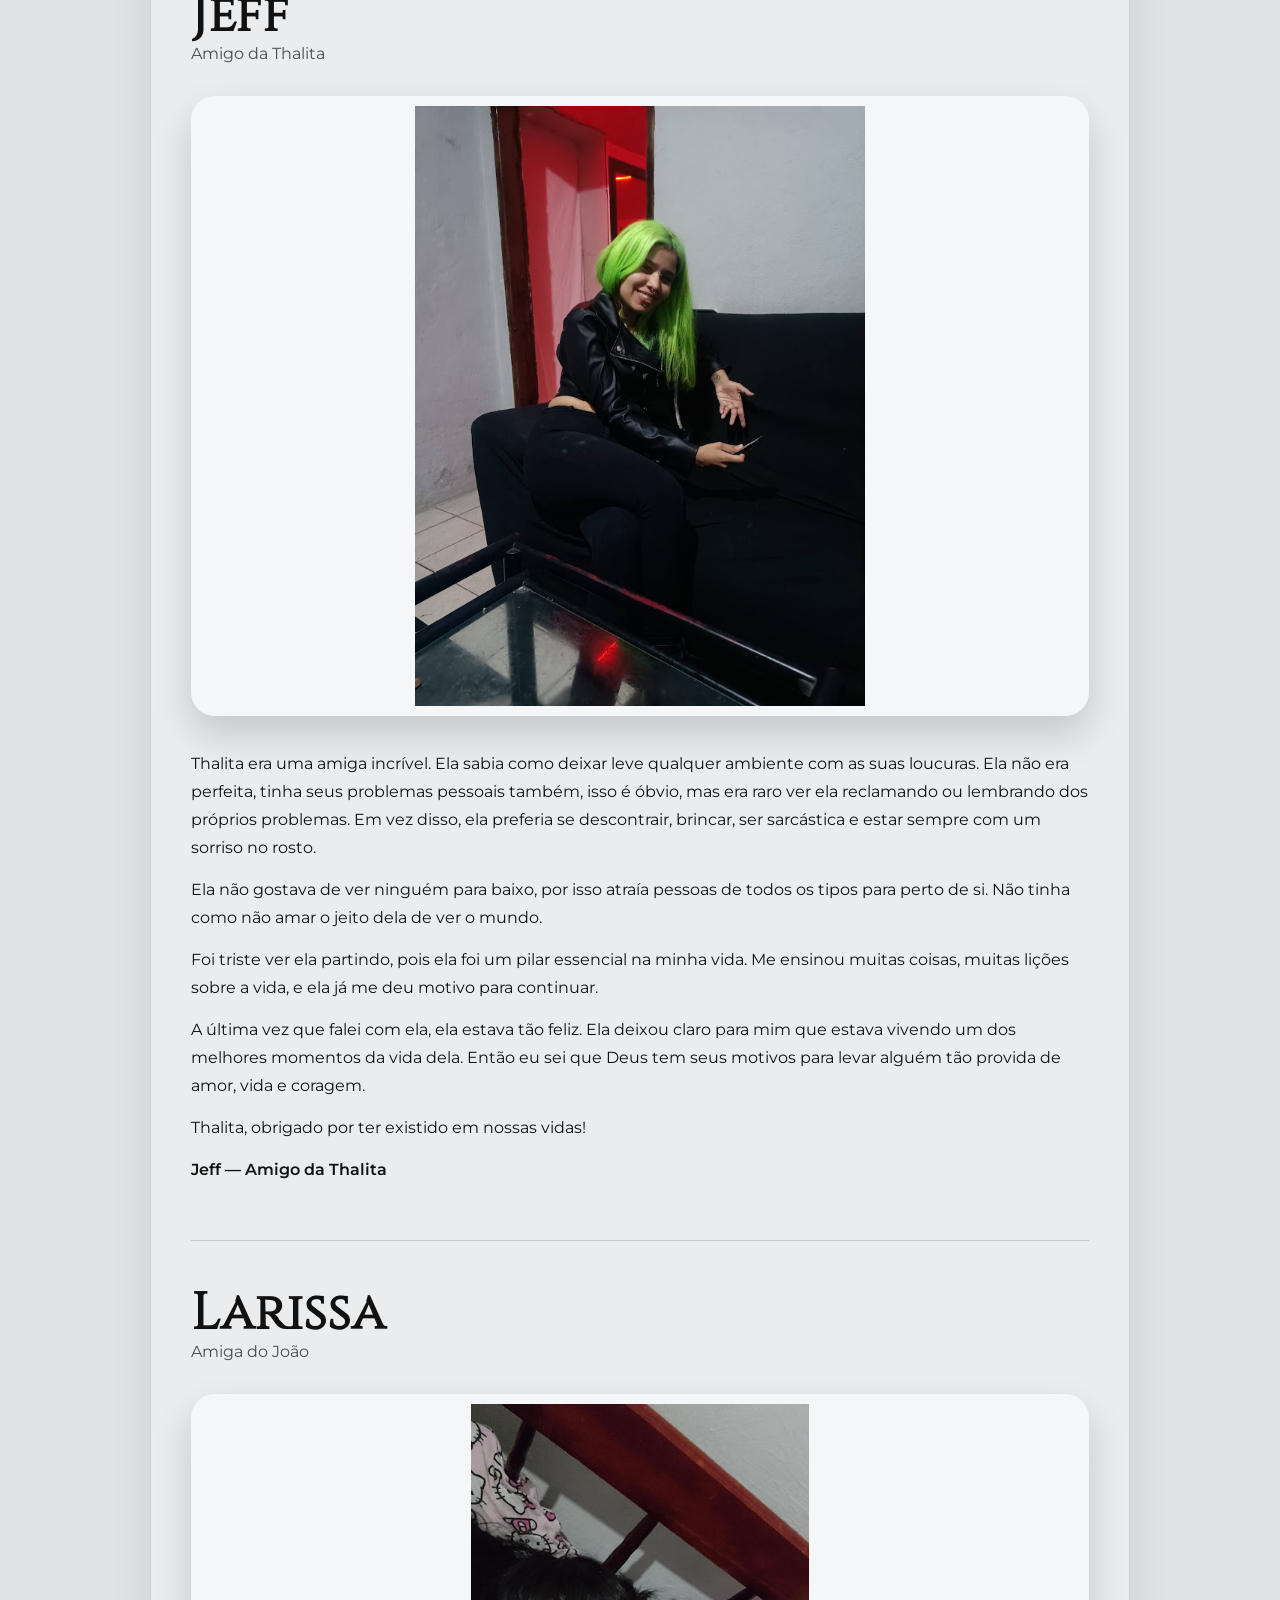
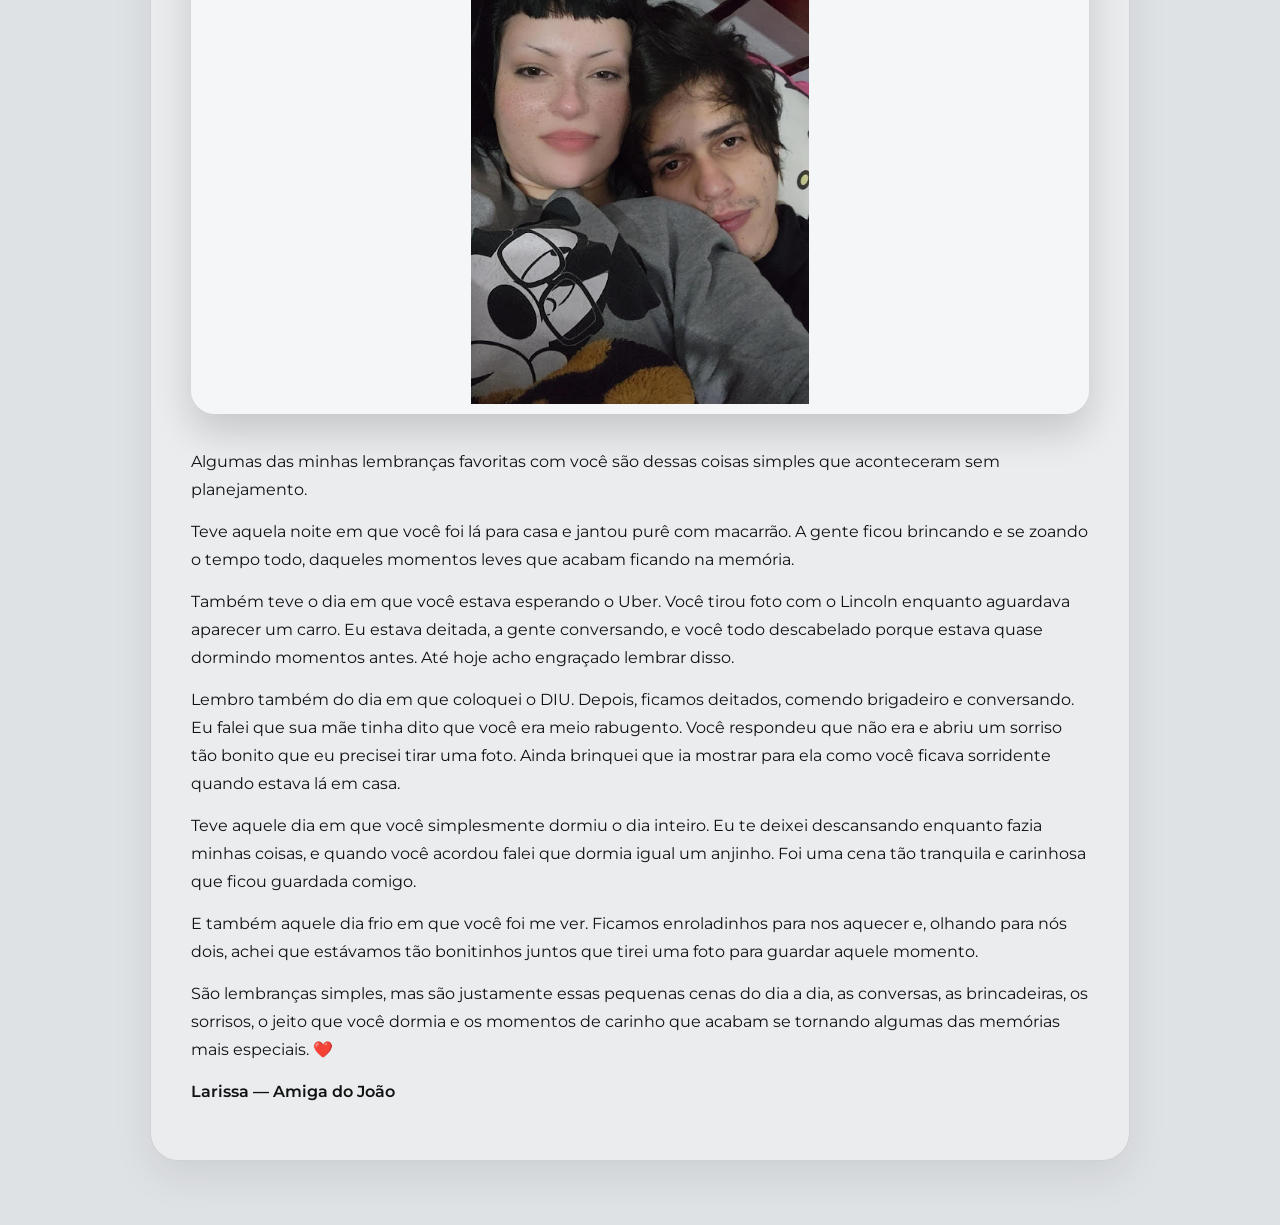
==== commit 2523e830: "Update homenagens.html" ====
--- a/homenagens.html
+++ b/homenagens.html
@@ -1,6 +1,3 @@
-Substitui o arquivo inteiro por este. Agora as imagens usam **`object-fit: contain`**, então **não corta nada**. Também aumentei a área das fotos e deixei o fundo claro quando a imagem não preencher tudo.
-
-```html id="homenagens-corrigido"
 <!DOCTYPE html>
 <html lang="pt-BR">
 <head>
@@ -170,4 +167,3 @@
   </div>
 </body>
 </html>
-```
